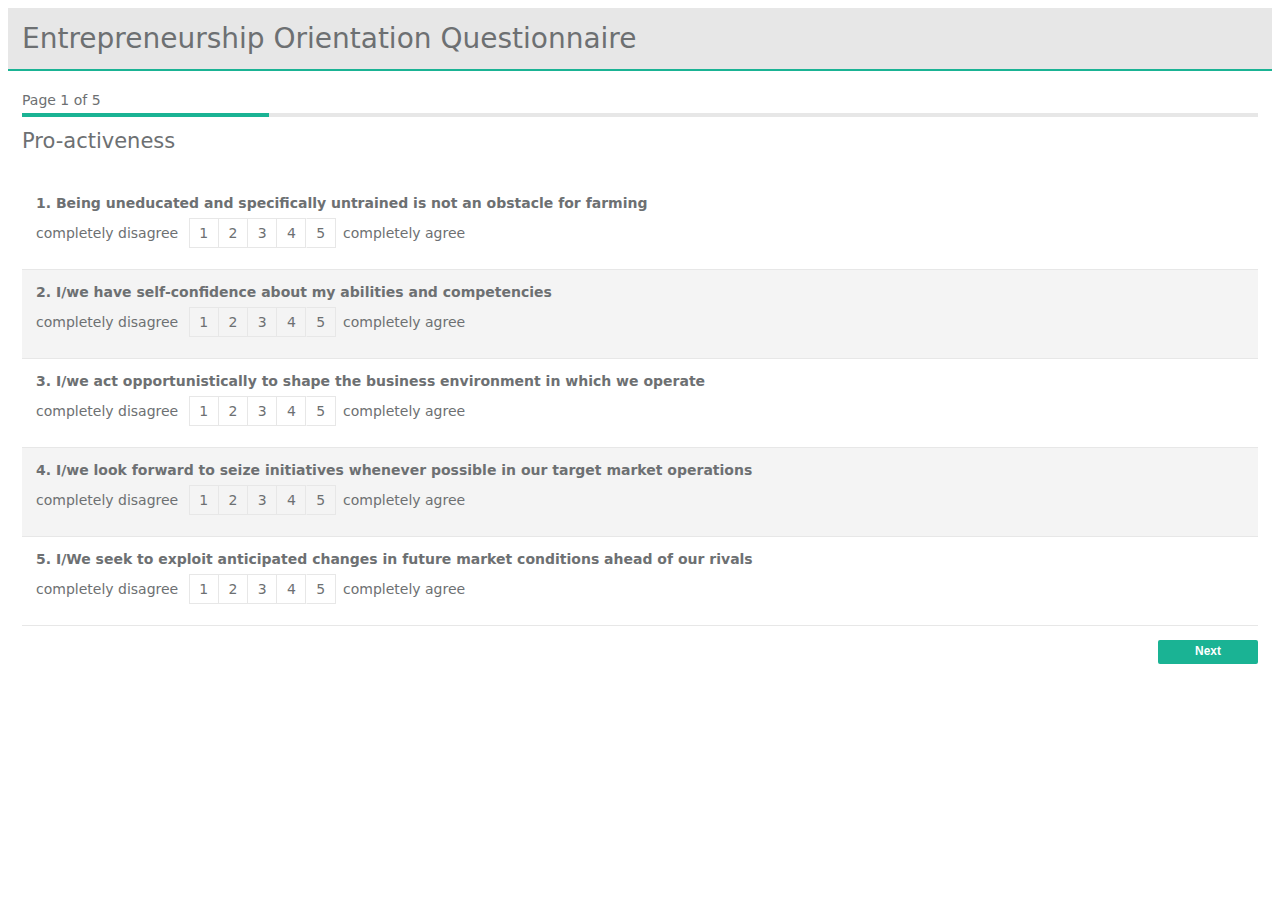
==== eo/index.html @ 7429e9ae "moved projects into folders" ====
<!DOCTYPE html>
<html lang="en">
  <head>
    <title>Welcome to JQuery</title>
    <script src="jquery.js"></script>
    <meta name="viewport" content="width=device-width, initial-scale=1" />

    <link rel="stylesheet" href="survey.css" />
    <link rel="stylesheet" href="custom.css" />
    <script src="survey.jquery.min.js"></script>
    <!-- <link rel="stylesheet" href="https://unpkg.com/bootstrap@3.3.7/dist/css/bootstrap.min.css"> -->
  </head>

  <body>
    <div id="surveyElement"></div>
    <div id="surveyResult"></div>
    <script src="./index.js"></script>
  </body>
</html>
---- eo/survey.css ----
/*!
 * surveyjs - Survey JavaScript library v1.0.10
 * Copyright (c) 2015-2018 Devsoft Baltic OÜ  - http://surveyjs.io/
 * License: MIT (http://www.opensource.org/licenses/mit-license.php)
 */
.sv_window {
  position: fixed;
  bottom: 3px;
  right: 10px;
  background-color: cadetblue;
  padding: 1px;
  font-family: "Helvetica Neue", Helvetica, Arial, sans-serif;
  font-size: 14px;
  font-style: normal;
  font-weight: 400;
  line-height: 1.42857143;
  text-align: left;
  text-align: start;
  text-decoration: none;
  text-shadow: none;
  text-transform: none;
  letter-spacing: normal;
  word-break: normal;
  word-spacing: normal;
  word-wrap: normal;
  white-space: normal;
  background-color: #fff;
  -webkit-background-clip: padding-box;
  background-clip: padding-box;
  border: 1px solid #ccc;
  border: 1px solid rgba(0, 0, 0, 0.2);
  border-radius: 6px;
  -webkit-box-shadow: 0 5px 10px rgba(0, 0, 0, 0.2);
  box-shadow: 0 5px 10px rgba(0, 0, 0, 0.2);
  line-break: auto; }

.sv_window_title {
  padding: 8px 14px;
  margin: 0;
  font-size: 14px;
  background-color: #f7f7f7;
  border-bottom: 1px solid #ebebeb;
  border-radius: 5px 5px 0 0; }

.sv_window_content {
  padding: 8px;
  margin: 0; }

.sv_window_title a,
.sv_window_title a:link,
.sv_window_title a:visited {
  text-decoration: none;
  font-size: 14px;
  font-style: normal;
  color: black; }

.sv_main.sv_frame .sv_container {
  max-width: 80%;
  margin: auto;
  padding: 0 1em; }
  .sv_main.sv_frame .sv_container .sv_header {
    padding-top: 5em;
    padding-bottom: 1em; }

.sv_main {
  background-color: #f4f4f4; }
  .sv_main hr {
    border-bottom: 1px solid #e7e7e7; }
  .sv_main input[type="button"],
  .sv_main button {
    color: white;
    background-color: #1ab394; }
    .sv_main input[type="button"]:hover,
    .sv_main button:hover {
      background-color: #179d82; }
  .sv_main .sv_q_other input,
  .sv_main .sv_q_text_root,
  .sv_main .sv_q_dropdown_control,
  .sv_main input[type="text"],
  .sv_main select,
  .sv_main textarea {
    border: 1px solid #e7e7e7;
    color: #6d7072;
    background-color: white; }
    .sv_main .sv_q_other input:focus,
    .sv_main .sv_q_text_root:focus,
    .sv_main .sv_q_dropdown_control:focus,
    .sv_main input[type="text"]:focus,
    .sv_main select:focus,
    .sv_main textarea:focus {
      border: 1px solid #1ab394; }
  .sv_main .sv_select_wrapper {
    background-color: white; }
    .sv_main .sv_select_wrapper:before {
      background-color: #1ab394; }
  .sv_main .sv_header {
    color: #6d7072; }
  .sv_main .sv_custom_header {
    background-color: #e7e7e7; }
  .sv_main .sv_container {
    color: #6d7072; }
  .sv_main .sv_body {
    background-color: white;
    border-top: 2px solid #1ab394; }
  .sv_main .sv_progress {
    background-color: #e7e7e7; }
  .sv_main .sv_progress_bar {
    background-color: #1ab394; }
  .sv_main .sv_p_root > .sv_row {
    border-bottom: 1px solid #e7e7e7; }
    .sv_main .sv_p_root > .sv_row:nth-child(odd) {
      background-color: white; }
    .sv_main .sv_p_root > .sv_row:nth-child(even) {
      background-color: #f4f4f4; }
  .sv_main .sv_q_erbox:not([style*="display: none"]):not([style*="display:none"]) {
    border: 1px solid #ed5565;
    background-color: #fcdfe2;
    color: #ed5565; }
    .sv_main .sv_q_erbox:not([style*="display: none"]):not([style*="display:none"]) + input,
    .sv_main .sv_q_erbox:not([style*="display: none"]):not([style*="display:none"]) + textarea,
    .sv_main .sv_q_erbox:not([style*="display: none"]):not([style*="display:none"]) + .sv_select_wrapper select {
      border: 1px solid #ed5565; }
      .sv_main .sv_q_erbox:not([style*="display: none"]):not([style*="display:none"]) + input:focus,
      .sv_main .sv_q_erbox:not([style*="display: none"]):not([style*="display:none"]) + textarea:focus,
      .sv_main .sv_q_erbox:not([style*="display: none"]):not([style*="display:none"]) + .sv_select_wrapper select:focus {
        outline: #ed5565 auto 5px; }
  .sv_main table.sv_q_matrix tr,
  .sv_main table.sv_q_matrix_dropdown tr,
  .sv_main table.sv_q_matrix_dynamic tr {
    border-bottom: 1px solid #e7e7e7; }
  .sv_main .sv_q_rating_item.active .sv_q_rating_item_text {
    background-color: #179d82;
    border-color: #179d82;
    color: white; }
  .sv_main .sv_q_rating_item .sv_q_rating_item_text {
    border: 1px solid #e7e7e7; }
    .sv_main .sv_q_rating_item .sv_q_rating_item_text:hover {
      border: 1px solid #179d82; }

.sv_main {
  position: relative;
  width: 100%;
  font-family: "Segoe UI", Frutiger, "Frutiger Linotype", "Dejavu Sans", "Helvetica Neue", Arial, sans-serif;
  font-size: 14px; }
  .sv_main hr {
    border: none; }
  .sv_main input[type="button"],
  .sv_main button {
    font-size: 0.85em;
    font-weight: bold;
    line-height: 2em;
    border: none;
    min-width: 100px;
    cursor: pointer;
    padding: 0 2em;
    border-radius: 2px; }
  .sv_main .sv_custom_header {
    position: absolute;
    width: 100%;
    height: 74%;
    max-height: 275px; }
  .sv_main .sv_container {
    position: relative; }
    .sv_main .sv_container .sv_header {
      padding: 1em; }
      .sv_main .sv_container .sv_header h3 {
        font-size: 2em;
        font-weight: 300;
        text-align: left;
        margin: 0; }
    .sv_main .sv_container .sv_body {
      padding: 1em 1em 5em 1em; }
      .sv_main .sv_container .sv_body.sv_completed_page {
        text-align: center;
        padding: 5em 1em; }
        .sv_main .sv_container .sv_body.sv_completed_page > h3 {
          margin: 0;
          font-size: 30px;
          font-weight: 300; }
      .sv_main .sv_container .sv_body .sv_progress {
        height: 0.3em; }
        .sv_main .sv_container .sv_body .sv_progress .sv_progress_bar {
          height: 100%;
          position: relative;
          margin-top: 2em; }
          .sv_main .sv_container .sv_body .sv_progress .sv_progress_bar > span {
            position: absolute;
            top: -1.5em;
            display: inline-block; }
      .sv_main .sv_container .sv_body .sv_p_root .sv_page_title {
        font-size: 1em;
        margin-top: 0.1em;
        font-weight: normal; }
      .sv_main .sv_container .sv_body .sv_p_root .sv_p_title {
        font-weight: bold;
        font-size: 1.15em;
        margin: 1.5em 0 0 0; }
      .sv_main .sv_container .sv_body .sv_p_root > .sv_row {
        padding: 0; }
      .sv_main .sv_container .sv_body .sv_p_root .sv_q_title {
        font-weight: bold;
        font-size: 1em;
        margin: 0.5em 0; }
      .sv_main .sv_container .sv_body .sv_p_root .sv_q_description {
        margin-top: -0.6em; }
      .sv_main .sv_container .sv_body .sv_p_root .sv_q {
        padding: 0.5em 1em 1.5em 1em;
        box-sizing: border-box;
        overflow: auto; }
        .sv_main .sv_container .sv_body .sv_p_root .sv_q .sv_panel_dynamic .sv_q_title {
          font-weight: normal; }
        .sv_main .sv_container .sv_body .sv_p_root .sv_q .sv_q_erbox:not([style*="display: none"]):not([style*="display:none"]) {
          margin: 1em 0;
          padding: 1em; }
        .sv_main .sv_container .sv_body .sv_p_root .sv_q .sv_q_other input,
        .sv_main .sv_container .sv_body .sv_p_root .sv_q .sv_q_text_root,
        .sv_main .sv_container .sv_body .sv_p_root .sv_q .sv_q_dropdown_control,
        .sv_main .sv_container .sv_body .sv_p_root .sv_q input[type="text"],
        .sv_main .sv_container .sv_body .sv_p_root .sv_q select,
        .sv_main .sv_container .sv_body .sv_p_root .sv_q textarea {
          position: relative;
          width: 100%;
          box-sizing: border-box;
          font-size: 1em;
          line-height: 2em;
          padding-left: 1em; }
          .sv_main .sv_container .sv_body .sv_p_root .sv_q .sv_q_other input:focus,
          .sv_main .sv_container .sv_body .sv_p_root .sv_q .sv_q_text_root:focus,
          .sv_main .sv_container .sv_body .sv_p_root .sv_q .sv_q_dropdown_control:focus,
          .sv_main .sv_container .sv_body .sv_p_root .sv_q input[type="text"]:focus,
          .sv_main .sv_container .sv_body .sv_p_root .sv_q select:focus,
          .sv_main .sv_container .sv_body .sv_p_root .sv_q textarea:focus {
            outline: none; }
        .sv_main .sv_container .sv_body .sv_p_root .sv_q div.sv_q_text_root,
        .sv_main .sv_container .sv_body .sv_p_root .sv_q div.sv_q_dropdown_control {
          min-height: 2.43em;
          min-width: 7em; }
        .sv_main .sv_container .sv_body .sv_p_root .sv_q .sv_select_wrapper {
          width: 100%;
          position: relative;
          display: inline-block; }
          .sv_main .sv_container .sv_body .sv_p_root .sv_q .sv_select_wrapper select {
            display: block;
            background: transparent;
            appearance: none;
            -webkit-appearance: none;
            -moz-appearance: none;
            padding-right: 2.5em; }
            .sv_main .sv_container .sv_body .sv_p_root .sv_q .sv_select_wrapper select::-ms-expand {
              display: none; }
          .sv_main .sv_container .sv_body .sv_p_root .sv_q .sv_select_wrapper:before {
            padding: 1em;
            position: absolute;
            right: 1px;
            right: 0;
            top: 1px;
            background-image: url([data-uri]);
            content: "";
            background-repeat: no-repeat;
            background-position: center; }
        .sv_main .sv_container .sv_body .sv_p_root .sv_q input[type="color"] {
          min-height: 2em;
          padding: 0; }
        .sv_main .sv_container .sv_body .sv_p_root .sv_q input[type="radio"],
        .sv_main .sv_container .sv_body .sv_p_root .sv_q input[type="checkbox"] {
          margin: 0;
          margin-right: 0.55em;
          width: 1.2em;
          height: 1.2em;
          vertical-align: middle;
          font-size: 1em;
          margin-top: -0.1em; }
          .sv_main .sv_container .sv_body .sv_p_root .sv_q input[type="radio"]:focus,
          .sv_main .sv_container .sv_body .sv_p_root .sv_q input[type="checkbox"]:focus {
            outline: none; }
        .sv_main .sv_container .sv_body .sv_p_root .sv_q .sv_q_radiogroup.sv_q_radiogroup_inline:not(:last-child),
        .sv_main .sv_container .sv_body .sv_p_root .sv_q .sv_q_checkbox.sv_q_checkbox_inline:not(:last-child) {
          margin-right: 1.5em; }
        .sv_main .sv_container .sv_body .sv_p_root .sv_q .sv_q_radiogroup > label,
        .sv_main .sv_container .sv_body .sv_p_root .sv_q .sv_q_checkbox > label {
          white-space: nowrap; }
        .sv_main .sv_container .sv_body .sv_p_root .sv_q .sv_q_checkbox_inline,
        .sv_main .sv_container .sv_body .sv_p_root .sv_q .sv_q_radiogroup_inline {
          line-height: 2em; }
        .sv_main .sv_container .sv_body .sv_p_root .sv_q .sv_q_footer {
          padding: 1em 0; }
      .sv_main .sv_container .sv_body .sv_p_root table {
        width: 100%;
        border-collapse: collapse; }
        .sv_main .sv_container .sv_body .sv_p_root table.sv_q_matrix .sv_matrix_dynamic_button, .sv_main .sv_container .sv_body .sv_p_root table.sv_q_matrix_dropdown .sv_matrix_dynamic_button, .sv_main .sv_container .sv_body .sv_p_root table.sv_q_matrix_dynamic .sv_matrix_dynamic_button {
          padding: 0.3em 2em; }
        .sv_main .sv_container .sv_body .sv_p_root table.sv_q_matrix .sv_q_checkbox_label,
        .sv_main .sv_container .sv_body .sv_p_root table.sv_q_matrix .sv_q_radiogroup_label, .sv_main .sv_container .sv_body .sv_p_root table.sv_q_matrix_dropdown .sv_q_checkbox_label,
        .sv_main .sv_container .sv_body .sv_p_root table.sv_q_matrix_dropdown .sv_q_radiogroup_label, .sv_main .sv_container .sv_body .sv_p_root table.sv_q_matrix_dynamic .sv_q_checkbox_label,
        .sv_main .sv_container .sv_body .sv_p_root table.sv_q_matrix_dynamic .sv_q_radiogroup_label {
          margin-right: 1.5em; }
        .sv_main .sv_container .sv_body .sv_p_root table.sv_q_matrix td {
          min-width: 10em; }
          .sv_main .sv_container .sv_body .sv_p_root table.sv_q_matrix td .sv_q_m_label {
            position: static; }
        .sv_main .sv_container .sv_body .sv_p_root table.sv_q_matrix_dropdown .sv_qcbc .sv_q_checkbox_control_label {
          margin-right: 1.5em; }
        .sv_main .sv_container .sv_body .sv_p_root table td,
        .sv_main .sv_container .sv_body .sv_p_root table th {
          text-align: left;
          padding: 0 1em; }
        .sv_main .sv_container .sv_body .sv_p_root table td {
          padding: 0.5em;
          padding-right: 2em; }
        .sv_main .sv_container .sv_body .sv_p_root table th {
          line-height: 1.3em;
          padding: 0.5em;
          vertical-align: bottom;
          font-weight: normal; }
      .sv_main .sv_container .sv_body .sv_p_root fieldset.sv_qcbc {
        line-height: 2em;
        padding-top: 0.1em; }
      .sv_main .sv_container .sv_body .sv_p_root .sv_q_other {
        margin-left: 1em; }
      .sv_main .sv_container .sv_body .sv_p_root .sv_q_rating {
        line-height: 2em; }
        .sv_main .sv_container .sv_body .sv_p_root .sv_q_rating .sv_q_rating_item {
          cursor: pointer;
          word-spacing: -0.3em;
          font-weight: normal;
          display: inline; }
          .sv_main .sv_container .sv_body .sv_p_root .sv_q_rating .sv_q_rating_item > * {
            word-spacing: initial; }
          .sv_main .sv_container .sv_body .sv_p_root .sv_q_rating .sv_q_rating_item .sv_q_rating_item_text {
            display: inline-block;
            width: 2em;
            margin-left: -1px;
            text-align: center; }
          .sv_main .sv_container .sv_body .sv_p_root .sv_q_rating .sv_q_rating_item:not(:first-child) .sv_q_rating_item_text:not(:hover) {
            border-left-color: transparent; }
        .sv_main .sv_container .sv_body .sv_p_root .sv_q_rating .sv_q_rating_min_text {
          margin-right: 0.5em; }
        .sv_main .sv_container .sv_body .sv_p_root .sv_q_rating .sv_q_rating_max_text {
          margin-left: 0.5em; }
      .sv_main .sv_container .sv_body .sv_nav {
        padding: 1em 0;
        min-height: 2em; }
        .sv_main .sv_container .sv_body .sv_nav .sv_start_btn,
        .sv_main .sv_container .sv_body .sv_nav .sv_next_btn,
        .sv_main .sv_container .sv_body .sv_nav .sv_complete_btn {
          float: right; }
        .sv_main .sv_container .sv_body .sv_nav .sv_prev_btn {
          float: left; }
---- eo/custom.css ----
.sv_page_title {
    font-size: 1.5em !important;
    padding-top: 10px;
}
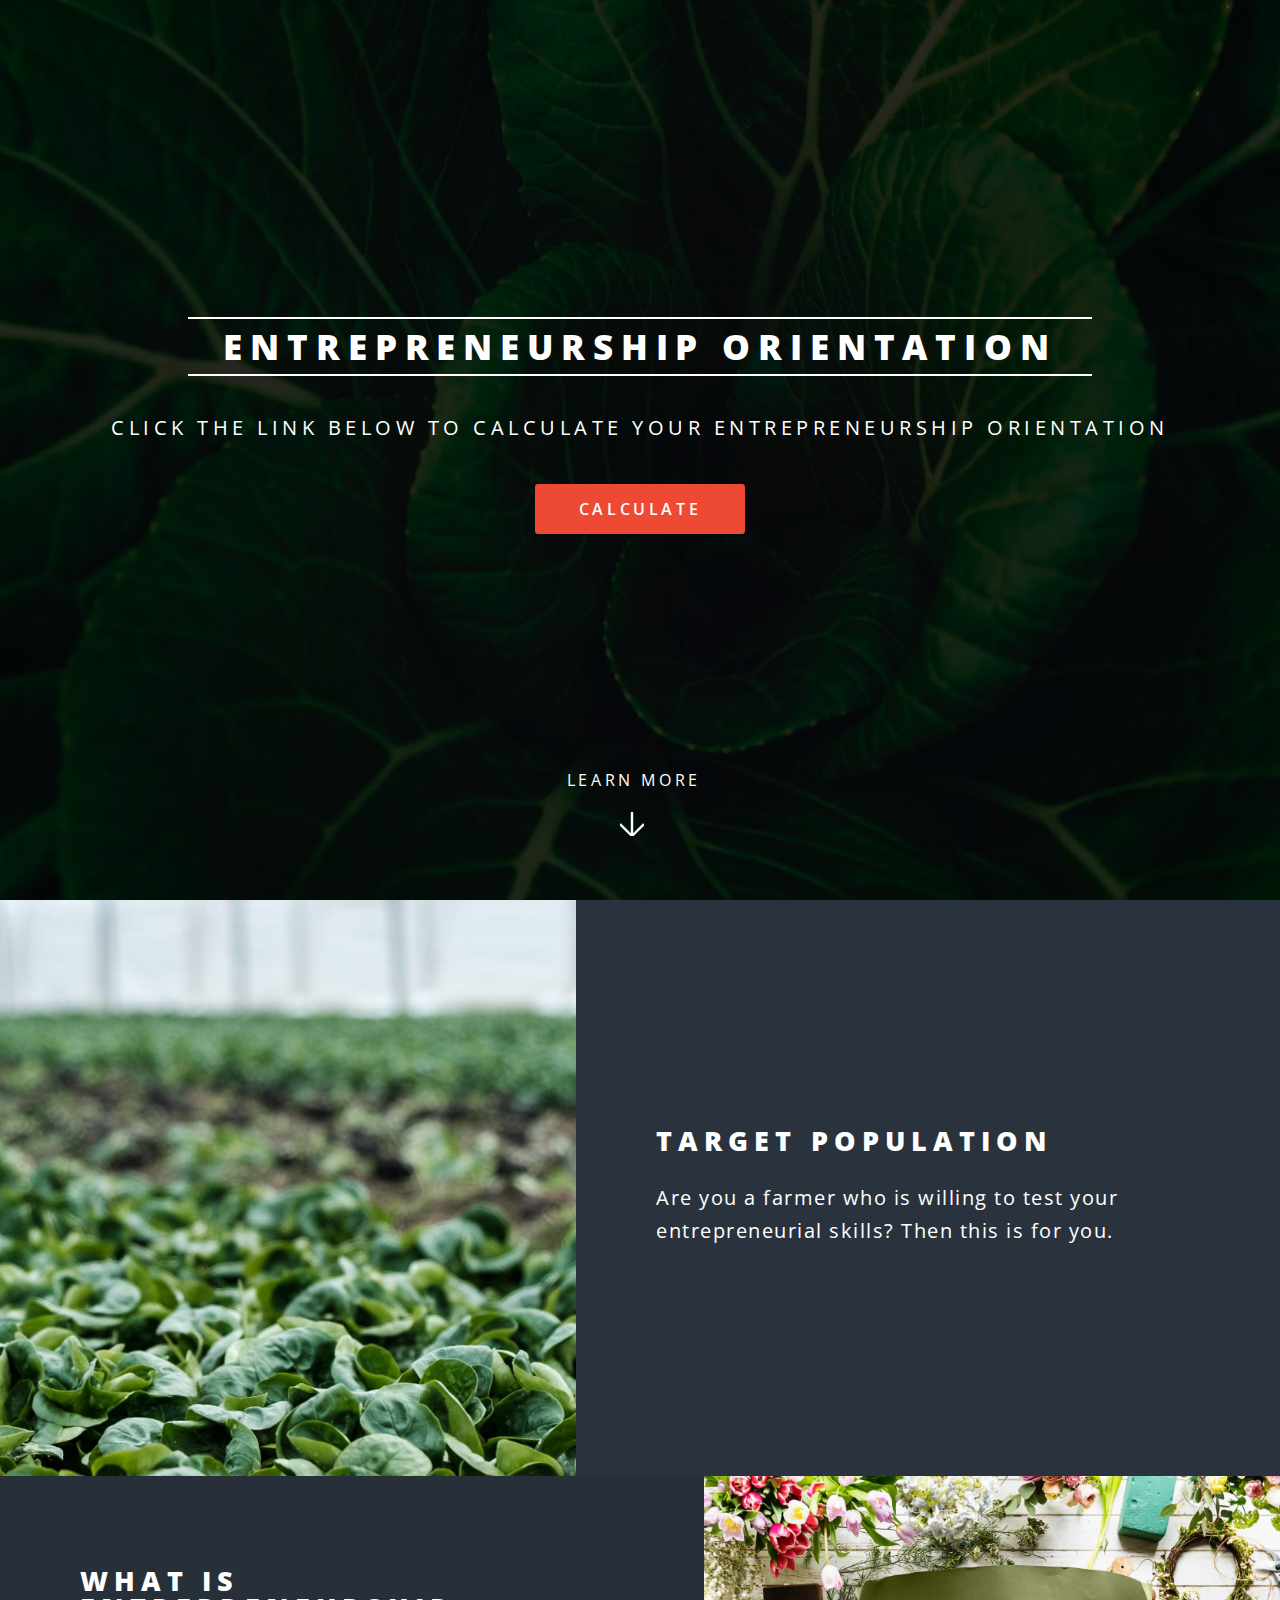
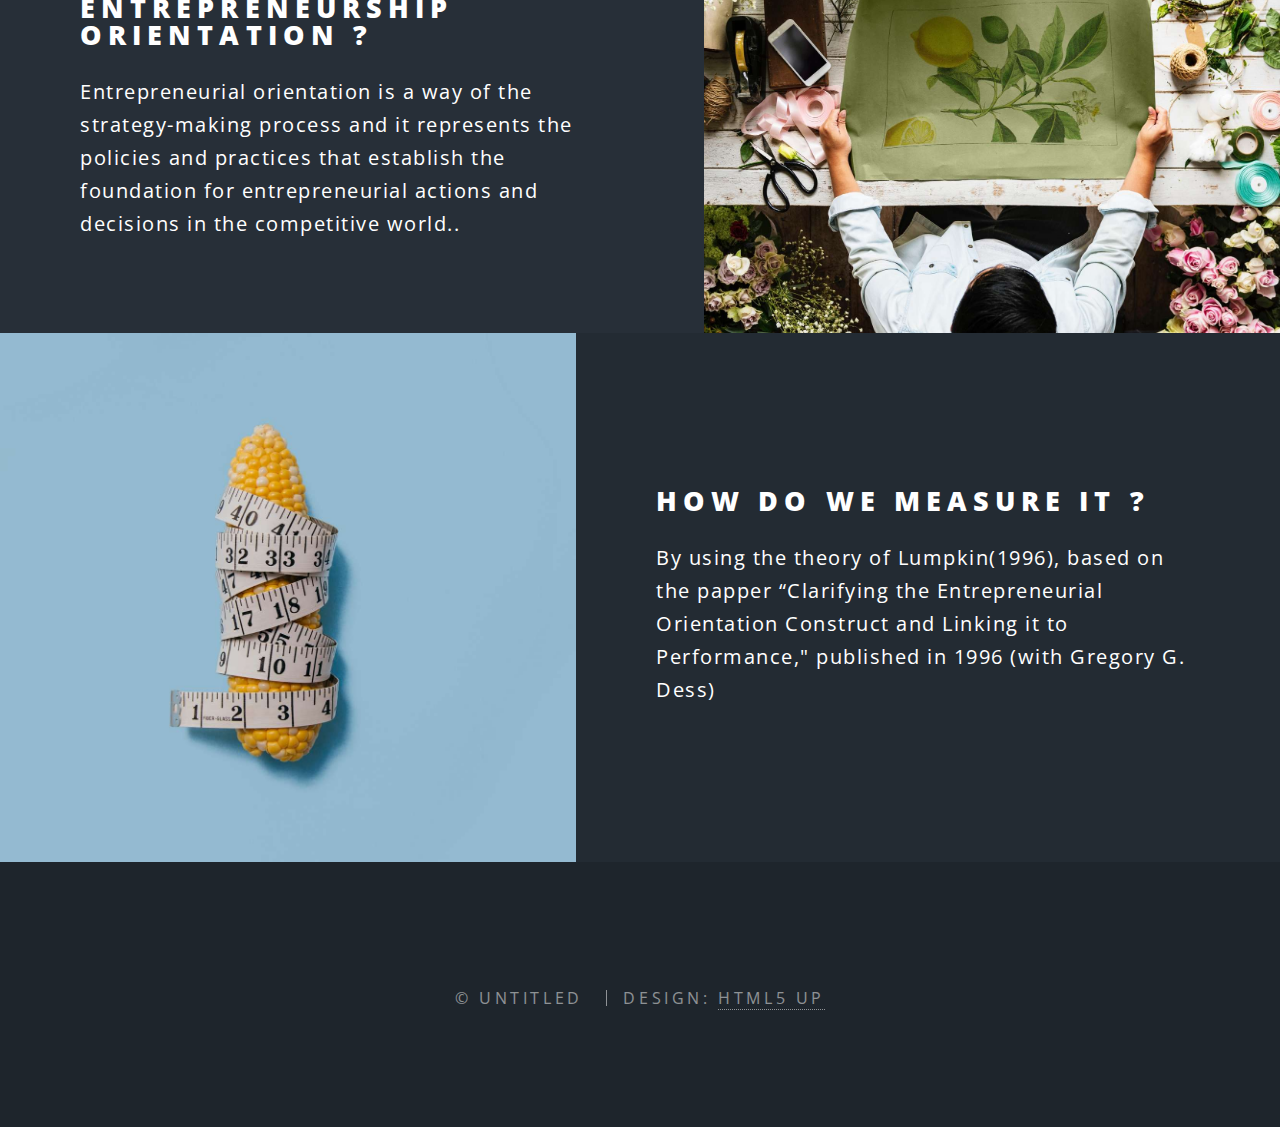
==== commit e3fbc810: "created home page" ====
--- a/eo/index.html
+++ b/eo/index.html
@@ -1,19 +1,133 @@
-<!DOCTYPE html>
-<html lang="en">
-  <head>
-    <title>Welcome to JQuery</title>
-    <script src="jquery.js"></script>
-    <meta name="viewport" content="width=device-width, initial-scale=1" />
-
-    <link rel="stylesheet" href="survey.css" />
-    <link rel="stylesheet" href="custom.css" />
-    <script src="survey.jquery.min.js"></script>
-    <!-- <link rel="stylesheet" href="https://unpkg.com/bootstrap@3.3.7/dist/css/bootstrap.min.css"> -->
-  </head>
-
-  <body>
-    <div id="surveyElement"></div>
-    <div id="surveyResult"></div>
-    <script src="./index.js"></script>
-  </body>
-</html>
+<!DOCTYPE html>
+<!--
+	Spectral by HTML5 UP
+	html5up.net | @ajlkn
+	Free for personal and commercial use under the CCA 3.0 license (html5up.net/license)
+-->
+<html>
+  <head>
+    <title>EO</title>
+    <meta charset="utf-8" />
+    <meta
+      name="viewport"
+      content="width=device-width, initial-scale=1, user-scalable=no"
+    />
+    <link rel="stylesheet" href="assets/css/main.css" />
+    <link rel="stylesheet" href="assets/css/survey.css" />
+    <link rel="stylesheet" href="assets/css/custom.css" />
+
+    <noscript><link rel="stylesheet" href="assets/css/noscript.css"/></noscript>
+  </head>
+  <body class="landing is-preload">
+    <!-- Page Wrapper -->
+    <div id="page-wrapper" class="page-content">
+      <!-- Banner -->
+      <section id="banner">
+        <div class="inner">
+          <h2>Entrepreneurship Orientation</h2>
+          <p>
+            Click the link below to calculate your Entrepreneurship Orientation
+          </p>
+          <ul class="actions special">
+            <li>
+              <a href="#" class="button primary" onclick="init()">Calculate</a>
+            </li>
+          </ul>
+        </div>
+        <a href="#one" class="more scrolly">Learn More</a>
+      </section>
+
+      <!-- Two -->
+      <section id="one" class="wrapper alt style2">
+        <section class="spotlight">
+          <div class="image"><img src="images/pic01.jpg" alt="" /></div>
+          <div class="content">
+            <h2>
+              Target Population
+            </h2>
+            <p>
+              Are you a farmer who is willing to test your entrepreneurial
+              skills? Then this is for you.
+            </p>
+          </div>
+        </section>
+        <section class="spotlight">
+          <div class="image"><img src="images/pic02.jpg" alt="" /></div>
+          <div class="content">
+            <h2>
+              What is Entrepreneurship Orientation ?
+            </h2>
+            <p>
+              Entrepreneurial orientation is a way of the strategy-making
+              process and it represents the policies and practices that
+              establish the foundation for entrepreneurial actions and decisions
+              in the competitive world..
+            </p>
+          </div>
+        </section>
+        <section class="spotlight">
+          <div class="image"><img src="images/pic03.jpg" alt="" /></div>
+          <div class="content">
+            <h2>
+              How do we measure it ?
+            </h2>
+            <p>
+              By using the theory of Lumpkin(1996), based on the papper
+              “Clarifying the Entrepreneurial Orientation Construct and Linking
+              it to Performance," published in 1996 (with Gregory G. Dess)
+            </p>
+          </div>
+        </section>
+      </section>
+
+     
+      <footer id="footer"> <!-- Footer 
+        <ul class="icons">
+          <li>
+            <a href="#" class="icon fa-twitter"
+              ><span class="label">Twitter</span></a
+            >
+          </li>
+          <li>
+            <a href="#" class="icon fa-facebook"
+              ><span class="label">Facebook</span></a
+            >
+          </li>
+          <li>
+            <a href="#" class="icon fa-instagram"
+              ><span class="label">Instagram</span></a
+            >
+          </li>
+          <li>
+            <a href="#" class="icon fa-dribbble"
+              ><span class="label">Dribbble</span></a
+            >
+          </li>
+          <li>
+            <a href="#" class="icon fa-envelope-o"
+              ><span class="label">Email</span></a
+            >
+          </li>
+        </ul>-->
+        <ul class="copyright">
+          <li>&copy; Untitled</li>
+          <li>Design: <a href="http://html5up.net">HTML5 UP</a></li>
+        </ul>
+      </footer>
+    </div>
+
+    <div id="surveyElement"></div>
+    <div id="surveyResult"></div>
+
+    <!-- Scripts -->
+    <script src="assets/js/jquery.min.js"></script>
+    <script src="assets/js/jquery.scrollex.min.js"></script>
+    <script src="assets/js/jquery.scrolly.min.js"></script>
+    <script src="assets/js/browser.min.js"></script>
+    <script src="assets/js/breakpoints.min.js"></script>
+    <script src="assets/js/util.js"></script>
+    <script src="assets/js/main.js"></script>
+    <script src="assets/js/survey.jquery.min.js"></script>
+    <script src="assets/js/index.js"></script>
+  </body>
+</html>
--- a/eo/assets/css/main.css
+++ b/eo/assets/css/main.css
@@ -0,0 +1,3978 @@
+@import url(font-awesome.min.css);
+@import url("https://fonts.googleapis.com/css?family=Open+Sans:400,400italic,600,600italic,800,800italic");
+
+/*
+	Spectral by HTML5 UP
+	html5up.net | @ajlkn
+	Free for personal and commercial use under the CCA 3.0 license (html5up.net/license)
+*/
+
+html, body, div, span, applet, object,
+iframe, h1, h2, h3, h4, h5, h6, p, blockquote,
+pre, a, abbr, acronym, address, big, cite,
+code, del, dfn, em, img, ins, kbd, q, s, samp,
+small, strike, strong, sub, sup, tt, var, b,
+u, i, center, dl, dt, dd, ol, ul, li, fieldset,
+form, label, legend, table, caption, tbody,
+tfoot, thead, tr, th, td, article, aside,
+canvas, details, embed, figure, figcaption,
+footer, header, hgroup, menu, nav, output, ruby,
+section, summary, time, mark, audio, video {
+	margin: 0;
+	padding: 0;
+	border: 0;
+	font-size: 100%;
+	font: inherit;
+	vertical-align: baseline;}
+
+article, aside, details, figcaption, figure,
+footer, header, hgroup, menu, nav, section {
+	display: block;}
+
+body {
+	line-height: 1;
+}
+
+ol, ul {
+	list-style: none;
+}
+
+blockquote, q {
+	quotes: none;
+}
+
+	blockquote:before, blockquote:after, q:before, q:after {
+		content: '';
+		content: none;
+	}
+
+table {
+	border-collapse: collapse;
+	border-spacing: 0;
+}
+
+body {
+	-webkit-text-size-adjust: none;
+}
+
+mark {
+	background-color: transparent;
+	color: inherit;
+}
+
+input::-moz-focus-inner {
+	border: 0;
+	padding: 0;
+}
+
+input, select, textarea {
+	-moz-appearance: none;
+	-webkit-appearance: none;
+	-ms-appearance: none;
+	appearance: none;
+}
+
+/* Basic */
+
+	@-ms-viewport {
+		width: device-width;
+	}
+
+	html {
+		box-sizing: border-box;
+	}
+
+	*, *:before, *:after {
+		box-sizing: inherit;
+	}
+
+	body {
+		background: #2e3842;
+	}
+
+		body.is-preload *, body.is-preload *:before, body.is-preload *:after {
+			-moz-animation: none !important;
+			-webkit-animation: none !important;
+			-ms-animation: none !important;
+			animation: none !important;
+			-moz-transition: none !important;
+			-webkit-transition: none !important;
+			-ms-transition: none !important;
+			transition: none !important;
+		}
+
+	body .page-content, .page-content input, .page-content select, .page-content textarea {
+		color: #fff;
+		font-family: "Open Sans", Helvetica, sans-serif;
+		font-size: 15pt;
+		font-weight: 400;
+		letter-spacing: 0.075em;
+		line-height: 1.65em;
+	}
+
+		@media screen and (max-width: 1680px) {
+
+			body, input, select, textarea {
+				font-size: 13pt;
+			}
+
+		}
+
+		@media screen and (max-width: 1280px) {
+
+			body, input, select, textarea {
+				font-size: 12pt;
+			}
+
+		}
+
+		@media screen and (max-width: 736px) {
+
+			body, input, select, textarea {
+				font-size: 11pt;
+				letter-spacing: 0.0375em;
+			}
+
+		}
+
+	a {
+		-moz-transition: color 0.2s ease, border-bottom-color 0.2s ease;
+		-webkit-transition: color 0.2s ease, border-bottom-color 0.2s ease;
+		-ms-transition: color 0.2s ease, border-bottom-color 0.2s ease;
+		transition: color 0.2s ease, border-bottom-color 0.2s ease;
+		border-bottom: dotted 1px;
+		color: inherit;
+		text-decoration: none;
+	}
+
+		a:hover {
+			border-bottom-color: transparent;
+		}
+
+	.page-content strong, .page-content b {
+		color: #fff;
+		font-weight: 600;
+	}
+
+	em, i {
+		font-style: italic;
+	}
+
+	p {
+		margin: 0 0 2em 0;
+	}
+
+	.page-content h1, .page-content h2, .page-content h3, .page-content h4, .page-content h5, .page-content h6 {
+		color: #fff;
+		font-weight: 800;
+		letter-spacing: 0.225em;
+		line-height: 1em;
+		margin: 0 0 1em 0;
+		text-transform: uppercase;
+	}
+
+		h1 a, h2 a, h3 a, h4 a, h5 a, h6 a {
+			color: inherit;
+			text-decoration: none;
+		}
+
+	h2 {
+		font-size: 1.35em;
+		line-height: 1.75em;
+	}
+
+		@media screen and (max-width: 736px) {
+
+			h2 {
+				font-size: 1.1em;
+				line-height: 1.65em;
+			}
+
+		}
+
+	h3 {
+		font-size: 1.15em;
+		line-height: 1.75em;
+	}
+
+		@media screen and (max-width: 736px) {
+
+			h3 {
+				font-size: 1em;
+				line-height: 1.65em;
+			}
+
+		}
+
+	h4 {
+		font-size: 1em;
+		line-height: 1.5em;
+	}
+
+	h5 {
+		font-size: 0.8em;
+		line-height: 1.5em;
+	}
+
+	h6 {
+		font-size: 0.7em;
+		line-height: 1.5em;
+	}
+
+	sub {
+		font-size: 0.8em;
+		position: relative;
+		top: 0.5em;
+	}
+
+	sup {
+		font-size: 0.8em;
+		position: relative;
+		top: -0.5em;
+	}
+
+	.page-content hr {
+		border: 0;
+		border-bottom: solid 2px #fff;
+		margin: 3em 0;
+	}
+
+		hr.major {
+			margin: 4.5em 0;
+		}
+
+	.page-content blockquote {
+		border-left: solid 4px #fff;
+		font-style: italic;
+		margin: 0 0 2em 0;
+		padding: 0.5em 0 0.5em 2em;
+	}
+
+	code {
+		background: rgba(144, 144, 144, 0.25);
+		border-radius: 3px;
+		font-family: "Courier New", monospace;
+		font-size: 0.9em;
+		letter-spacing: 0;
+		margin: 0 0.25em;
+		padding: 0.25em 0.65em;
+	}
+
+	pre {
+		-webkit-overflow-scrolling: touch;
+		font-family: "Courier New", monospace;
+		font-size: 0.9em;
+		margin: 0 0 2em 0;
+	}
+
+		pre code {
+			display: block;
+			line-height: 1.75em;
+			padding: 1em 1.5em;
+			overflow-x: auto;
+		}
+
+	.align-left {
+		text-align: left;
+	}
+
+	.align-center {
+		text-align: center;
+	}
+
+	.align-right {
+		text-align: right;
+	}
+
+/* Row */
+
+	.row {
+		display: flex;
+		flex-wrap: wrap;
+		box-sizing: border-box;
+		align-items: stretch;
+	}
+
+		.row > * {
+			box-sizing: border-box;
+		}
+
+		.row.gtr-uniform > * > :last-child {
+			margin-bottom: 0;
+		}
+
+		.row.aln-left {
+			justify-content: flex-start;
+		}
+
+		.row.aln-center {
+			justify-content: center;
+		}
+
+		.row.aln-right {
+			justify-content: flex-end;
+		}
+
+		.row.aln-top {
+			align-items: flex-start;
+		}
+
+		.row.aln-middle {
+			align-items: center;
+		}
+
+		.row.aln-bottom {
+			align-items: flex-end;
+		}
+
+		.row > .imp {
+			order: -1;
+		}
+
+		.row > .col-1 {
+			width: 8.3333333333%;
+		}
+
+		.row > .off-1 {
+			margin-left: 8.3333333333%;
+		}
+
+		.row > .col-2 {
+			width: 16.6666666667%;
+		}
+
+		.row > .off-2 {
+			margin-left: 16.6666666667%;
+		}
+
+		.row > .col-3 {
+			width: 25%;
+		}
+
+		.row > .off-3 {
+			margin-left: 25%;
+		}
+
+		.row > .col-4 {
+			width: 33.3333333333%;
+		}
+
+		.row > .off-4 {
+			margin-left: 33.3333333333%;
+		}
+
+		.row > .col-5 {
+			width: 41.6666666667%;
+		}
+
+		.row > .off-5 {
+			margin-left: 41.6666666667%;
+		}
+
+		.row > .col-6 {
+			width: 50%;
+		}
+
+		.row > .off-6 {
+			margin-left: 50%;
+		}
+
+		.row > .col-7 {
+			width: 58.3333333333%;
+		}
+
+		.row > .off-7 {
+			margin-left: 58.3333333333%;
+		}
+
+		.row > .col-8 {
+			width: 66.6666666667%;
+		}
+
+		.row > .off-8 {
+			margin-left: 66.6666666667%;
+		}
+
+		.row > .col-9 {
+			width: 75%;
+		}
+
+		.row > .off-9 {
+			margin-left: 75%;
+		}
+
+		.row > .col-10 {
+			width: 83.3333333333%;
+		}
+
+		.row > .off-10 {
+			margin-left: 83.3333333333%;
+		}
+
+		.row > .col-11 {
+			width: 91.6666666667%;
+		}
+
+		.row > .off-11 {
+			margin-left: 91.6666666667%;
+		}
+
+		.row > .col-12 {
+			width: 100%;
+		}
+
+		.row > .off-12 {
+			margin-left: 100%;
+		}
+
+		.row.gtr-0 {
+			margin-top: 0;
+			margin-left: 0em;
+		}
+
+			.row.gtr-0 > * {
+				padding: 0 0 0 0em;
+			}
+
+			.row.gtr-0.gtr-uniform {
+				margin-top: 0em;
+			}
+
+				.row.gtr-0.gtr-uniform > * {
+					padding-top: 0em;
+				}
+
+		.row.gtr-25 {
+			margin-top: 0;
+			margin-left: -0.375em;
+		}
+
+			.row.gtr-25 > * {
+				padding: 0 0 0 0.375em;
+			}
+
+			.row.gtr-25.gtr-uniform {
+				margin-top: -0.375em;
+			}
+
+				.row.gtr-25.gtr-uniform > * {
+					padding-top: 0.375em;
+				}
+
+		.row.gtr-50 {
+			margin-top: 0;
+			margin-left: -0.75em;
+		}
+
+			.row.gtr-50 > * {
+				padding: 0 0 0 0.75em;
+			}
+
+			.row.gtr-50.gtr-uniform {
+				margin-top: -0.75em;
+			}
+
+				.row.gtr-50.gtr-uniform > * {
+					padding-top: 0.75em;
+				}
+
+		.row {
+			margin-top: 0;
+			margin-left: -1.5em;
+		}
+
+			.row > * {
+				padding: 0 0 0 1.5em;
+			}
+
+			.row.gtr-uniform {
+				margin-top: -1.5em;
+			}
+
+				.row.gtr-uniform > * {
+					padding-top: 1.5em;
+				}
+
+		.row.gtr-150 {
+			margin-top: 0;
+			margin-left: -2.25em;
+		}
+
+			.row.gtr-150 > * {
+				padding: 0 0 0 2.25em;
+			}
+
+			.row.gtr-150.gtr-uniform {
+				margin-top: -2.25em;
+			}
+
+				.row.gtr-150.gtr-uniform > * {
+					padding-top: 2.25em;
+				}
+
+		.row.gtr-200 {
+			margin-top: 0;
+			margin-left: -3em;
+		}
+
+			.row.gtr-200 > * {
+				padding: 0 0 0 3em;
+			}
+
+			.row.gtr-200.gtr-uniform {
+				margin-top: -3em;
+			}
+
+				.row.gtr-200.gtr-uniform > * {
+					padding-top: 3em;
+				}
+
+		@media screen and (max-width: 1680px) {
+
+			.row {
+				display: flex;
+				flex-wrap: wrap;
+				box-sizing: border-box;
+				align-items: stretch;
+			}
+
+				.row > * {
+					box-sizing: border-box;
+				}
+
+				.row.gtr-uniform > * > :last-child {
+					margin-bottom: 0;
+				}
+
+				.row.aln-left {
+					justify-content: flex-start;
+				}
+
+				.row.aln-center {
+					justify-content: center;
+				}
+
+				.row.aln-right {
+					justify-content: flex-end;
+				}
+
+				.row.aln-top {
+					align-items: flex-start;
+				}
+
+				.row.aln-middle {
+					align-items: center;
+				}
+
+				.row.aln-bottom {
+					align-items: flex-end;
+				}
+
+				.row > .imp-xlarge {
+					order: -1;
+				}
+
+				.row > .col-1-xlarge {
+					width: 8.3333333333%;
+				}
+
+				.row > .off-1-xlarge {
+					margin-left: 8.3333333333%;
+				}
+
+				.row > .col-2-xlarge {
+					width: 16.6666666667%;
+				}
+
+				.row > .off-2-xlarge {
+					margin-left: 16.6666666667%;
+				}
+
+				.row > .col-3-xlarge {
+					width: 25%;
+				}
+
+				.row > .off-3-xlarge {
+					margin-left: 25%;
+				}
+
+				.row > .col-4-xlarge {
+					width: 33.3333333333%;
+				}
+
+				.row > .off-4-xlarge {
+					margin-left: 33.3333333333%;
+				}
+
+				.row > .col-5-xlarge {
+					width: 41.6666666667%;
+				}
+
+				.row > .off-5-xlarge {
+					margin-left: 41.6666666667%;
+				}
+
+				.row > .col-6-xlarge {
+					width: 50%;
+				}
+
+				.row > .off-6-xlarge {
+					margin-left: 50%;
+				}
+
+				.row > .col-7-xlarge {
+					width: 58.3333333333%;
+				}
+
+				.row > .off-7-xlarge {
+					margin-left: 58.3333333333%;
+				}
+
+				.row > .col-8-xlarge {
+					width: 66.6666666667%;
+				}
+
+				.row > .off-8-xlarge {
+					margin-left: 66.6666666667%;
+				}
+
+				.row > .col-9-xlarge {
+					width: 75%;
+				}
+
+				.row > .off-9-xlarge {
+					margin-left: 75%;
+				}
+
+				.row > .col-10-xlarge {
+					width: 83.3333333333%;
+				}
+
+				.row > .off-10-xlarge {
+					margin-left: 83.3333333333%;
+				}
+
+				.row > .col-11-xlarge {
+					width: 91.6666666667%;
+				}
+
+				.row > .off-11-xlarge {
+					margin-left: 91.6666666667%;
+				}
+
+				.row > .col-12-xlarge {
+					width: 100%;
+				}
+
+				.row > .off-12-xlarge {
+					margin-left: 100%;
+				}
+
+				.row.gtr-0 {
+					margin-top: 0;
+					margin-left: 0em;
+				}
+
+					.row.gtr-0 > * {
+						padding: 0 0 0 0em;
+					}
+
+					.row.gtr-0.gtr-uniform {
+						margin-top: 0em;
+					}
+
+						.row.gtr-0.gtr-uniform > * {
+							padding-top: 0em;
+						}
+
+				.row.gtr-25 {
+					margin-top: 0;
+					margin-left: -0.375em;
+				}
+
+					.row.gtr-25 > * {
+						padding: 0 0 0 0.375em;
+					}
+
+					.row.gtr-25.gtr-uniform {
+						margin-top: -0.375em;
+					}
+
+						.row.gtr-25.gtr-uniform > * {
+							padding-top: 0.375em;
+						}
+
+				.row.gtr-50 {
+					margin-top: 0;
+					margin-left: -0.75em;
+				}
+
+					.row.gtr-50 > * {
+						padding: 0 0 0 0.75em;
+					}
+
+					.row.gtr-50.gtr-uniform {
+						margin-top: -0.75em;
+					}
+
+						.row.gtr-50.gtr-uniform > * {
+							padding-top: 0.75em;
+						}
+
+				.row {
+					margin-top: 0;
+					margin-left: -1.5em;
+				}
+
+					.row > * {
+						padding: 0 0 0 1.5em;
+					}
+
+					.row.gtr-uniform {
+						margin-top: -1.5em;
+					}
+
+						.row.gtr-uniform > * {
+							padding-top: 1.5em;
+						}
+
+				.row.gtr-150 {
+					margin-top: 0;
+					margin-left: -2.25em;
+				}
+
+					.row.gtr-150 > * {
+						padding: 0 0 0 2.25em;
+					}
+
+					.row.gtr-150.gtr-uniform {
+						margin-top: -2.25em;
+					}
+
+						.row.gtr-150.gtr-uniform > * {
+							padding-top: 2.25em;
+						}
+
+				.row.gtr-200 {
+					margin-top: 0;
+					margin-left: -3em;
+				}
+
+					.row.gtr-200 > * {
+						padding: 0 0 0 3em;
+					}
+
+					.row.gtr-200.gtr-uniform {
+						margin-top: -3em;
+					}
+
+						.row.gtr-200.gtr-uniform > * {
+							padding-top: 3em;
+						}
+
+		}
+
+		@media screen and (max-width: 1280px) {
+
+			.row {
+				display: flex;
+				flex-wrap: wrap;
+				box-sizing: border-box;
+				align-items: stretch;
+			}
+
+				.row > * {
+					box-sizing: border-box;
+				}
+
+				.row.gtr-uniform > * > :last-child {
+					margin-bottom: 0;
+				}
+
+				.row.aln-left {
+					justify-content: flex-start;
+				}
+
+				.row.aln-center {
+					justify-content: center;
+				}
+
+				.row.aln-right {
+					justify-content: flex-end;
+				}
+
+				.row.aln-top {
+					align-items: flex-start;
+				}
+
+				.row.aln-middle {
+					align-items: center;
+				}
+
+				.row.aln-bottom {
+					align-items: flex-end;
+				}
+
+				.row > .imp-large {
+					order: -1;
+				}
+
+				.row > .col-1-large {
+					width: 8.3333333333%;
+				}
+
+				.row > .off-1-large {
+					margin-left: 8.3333333333%;
+				}
+
+				.row > .col-2-large {
+					width: 16.6666666667%;
+				}
+
+				.row > .off-2-large {
+					margin-left: 16.6666666667%;
+				}
+
+				.row > .col-3-large {
+					width: 25%;
+				}
+
+				.row > .off-3-large {
+					margin-left: 25%;
+				}
+
+				.row > .col-4-large {
+					width: 33.3333333333%;
+				}
+
+				.row > .off-4-large {
+					margin-left: 33.3333333333%;
+				}
+
+				.row > .col-5-large {
+					width: 41.6666666667%;
+				}
+
+				.row > .off-5-large {
+					margin-left: 41.6666666667%;
+				}
+
+				.row > .col-6-large {
+					width: 50%;
+				}
+
+				.row > .off-6-large {
+					margin-left: 50%;
+				}
+
+				.row > .col-7-large {
+					width: 58.3333333333%;
+				}
+
+				.row > .off-7-large {
+					margin-left: 58.3333333333%;
+				}
+
+				.row > .col-8-large {
+					width: 66.6666666667%;
+				}
+
+				.row > .off-8-large {
+					margin-left: 66.6666666667%;
+				}
+
+				.row > .col-9-large {
+					width: 75%;
+				}
+
+				.row > .off-9-large {
+					margin-left: 75%;
+				}
+
+				.row > .col-10-large {
+					width: 83.3333333333%;
+				}
+
+				.row > .off-10-large {
+					margin-left: 83.3333333333%;
+				}
+
+				.row > .col-11-large {
+					width: 91.6666666667%;
+				}
+
+				.row > .off-11-large {
+					margin-left: 91.6666666667%;
+				}
+
+				.row > .col-12-large {
+					width: 100%;
+				}
+
+				.row > .off-12-large {
+					margin-left: 100%;
+				}
+
+				.row.gtr-0 {
+					margin-top: 0;
+					margin-left: 0em;
+				}
+
+					.row.gtr-0 > * {
+						padding: 0 0 0 0em;
+					}
+
+					.row.gtr-0.gtr-uniform {
+						margin-top: 0em;
+					}
+
+						.row.gtr-0.gtr-uniform > * {
+							padding-top: 0em;
+						}
+
+				.row.gtr-25 {
+					margin-top: 0;
+					margin-left: -0.375em;
+				}
+
+					.row.gtr-25 > * {
+						padding: 0 0 0 0.375em;
+					}
+
+					.row.gtr-25.gtr-uniform {
+						margin-top: -0.375em;
+					}
+
+						.row.gtr-25.gtr-uniform > * {
+							padding-top: 0.375em;
+						}
+
+				.row.gtr-50 {
+					margin-top: 0;
+					margin-left: -0.75em;
+				}
+
+					.row.gtr-50 > * {
+						padding: 0 0 0 0.75em;
+					}
+
+					.row.gtr-50.gtr-uniform {
+						margin-top: -0.75em;
+					}
+
+						.row.gtr-50.gtr-uniform > * {
+							padding-top: 0.75em;
+						}
+
+				.row {
+					margin-top: 0;
+					margin-left: -1.5em;
+				}
+
+					.row > * {
+						padding: 0 0 0 1.5em;
+					}
+
+					.row.gtr-uniform {
+						margin-top: -1.5em;
+					}
+
+						.row.gtr-uniform > * {
+							padding-top: 1.5em;
+						}
+
+				.row.gtr-150 {
+					margin-top: 0;
+					margin-left: -2.25em;
+				}
+
+					.row.gtr-150 > * {
+						padding: 0 0 0 2.25em;
+					}
+
+					.row.gtr-150.gtr-uniform {
+						margin-top: -2.25em;
+					}
+
+						.row.gtr-150.gtr-uniform > * {
+							padding-top: 2.25em;
+						}
+
+				.row.gtr-200 {
+					margin-top: 0;
+					margin-left: -3em;
+				}
+
+					.row.gtr-200 > * {
+						padding: 0 0 0 3em;
+					}
+
+					.row.gtr-200.gtr-uniform {
+						margin-top: -3em;
+					}
+
+						.row.gtr-200.gtr-uniform > * {
+							padding-top: 3em;
+						}
+
+		}
+
+		@media screen and (max-width: 980px) {
+
+			.row {
+				display: flex;
+				flex-wrap: wrap;
+				box-sizing: border-box;
+				align-items: stretch;
+			}
+
+				.row > * {
+					box-sizing: border-box;
+				}
+
+				.row.gtr-uniform > * > :last-child {
+					margin-bottom: 0;
+				}
+
+				.row.aln-left {
+					justify-content: flex-start;
+				}
+
+				.row.aln-center {
+					justify-content: center;
+				}
+
+				.row.aln-right {
+					justify-content: flex-end;
+				}
+
+				.row.aln-top {
+					align-items: flex-start;
+				}
+
+				.row.aln-middle {
+					align-items: center;
+				}
+
+				.row.aln-bottom {
+					align-items: flex-end;
+				}
+
+				.row > .imp-medium {
+					order: -1;
+				}
+
+				.row > .col-1-medium {
+					width: 8.3333333333%;
+				}
+
+				.row > .off-1-medium {
+					margin-left: 8.3333333333%;
+				}
+
+				.row > .col-2-medium {
+					width: 16.6666666667%;
+				}
+
+				.row > .off-2-medium {
+					margin-left: 16.6666666667%;
+				}
+
+				.row > .col-3-medium {
+					width: 25%;
+				}
+
+				.row > .off-3-medium {
+					margin-left: 25%;
+				}
+
+				.row > .col-4-medium {
+					width: 33.3333333333%;
+				}
+
+				.row > .off-4-medium {
+					margin-left: 33.3333333333%;
+				}
+
+				.row > .col-5-medium {
+					width: 41.6666666667%;
+				}
+
+				.row > .off-5-medium {
+					margin-left: 41.6666666667%;
+				}
+
+				.row > .col-6-medium {
+					width: 50%;
+				}
+
+				.row > .off-6-medium {
+					margin-left: 50%;
+				}
+
+				.row > .col-7-medium {
+					width: 58.3333333333%;
+				}
+
+				.row > .off-7-medium {
+					margin-left: 58.3333333333%;
+				}
+
+				.row > .col-8-medium {
+					width: 66.6666666667%;
+				}
+
+				.row > .off-8-medium {
+					margin-left: 66.6666666667%;
+				}
+
+				.row > .col-9-medium {
+					width: 75%;
+				}
+
+				.row > .off-9-medium {
+					margin-left: 75%;
+				}
+
+				.row > .col-10-medium {
+					width: 83.3333333333%;
+				}
+
+				.row > .off-10-medium {
+					margin-left: 83.3333333333%;
+				}
+
+				.row > .col-11-medium {
+					width: 91.6666666667%;
+				}
+
+				.row > .off-11-medium {
+					margin-left: 91.6666666667%;
+				}
+
+				.row > .col-12-medium {
+					width: 100%;
+				}
+
+				.row > .off-12-medium {
+					margin-left: 100%;
+				}
+
+				.row.gtr-0 {
+					margin-top: 0;
+					margin-left: 0em;
+				}
+
+					.row.gtr-0 > * {
+						padding: 0 0 0 0em;
+					}
+
+					.row.gtr-0.gtr-uniform {
+						margin-top: 0em;
+					}
+
+						.row.gtr-0.gtr-uniform > * {
+							padding-top: 0em;
+						}
+
+				.row.gtr-25 {
+					margin-top: 0;
+					margin-left: -0.375em;
+				}
+
+					.row.gtr-25 > * {
+						padding: 0 0 0 0.375em;
+					}
+
+					.row.gtr-25.gtr-uniform {
+						margin-top: -0.375em;
+					}
+
+						.row.gtr-25.gtr-uniform > * {
+							padding-top: 0.375em;
+						}
+
+				.row.gtr-50 {
+					margin-top: 0;
+					margin-left: -0.75em;
+				}
+
+					.row.gtr-50 > * {
+						padding: 0 0 0 0.75em;
+					}
+
+					.row.gtr-50.gtr-uniform {
+						margin-top: -0.75em;
+					}
+
+						.row.gtr-50.gtr-uniform > * {
+							padding-top: 0.75em;
+						}
+
+				.row {
+					margin-top: 0;
+					margin-left: -1.5em;
+				}
+
+					.row > * {
+						padding: 0 0 0 1.5em;
+					}
+
+					.row.gtr-uniform {
+						margin-top: -1.5em;
+					}
+
+						.row.gtr-uniform > * {
+							padding-top: 1.5em;
+						}
+
+				.row.gtr-150 {
+					margin-top: 0;
+					margin-left: -2.25em;
+				}
+
+					.row.gtr-150 > * {
+						padding: 0 0 0 2.25em;
+					}
+
+					.row.gtr-150.gtr-uniform {
+						margin-top: -2.25em;
+					}
+
+						.row.gtr-150.gtr-uniform > * {
+							padding-top: 2.25em;
+						}
+
+				.row.gtr-200 {
+					margin-top: 0;
+					margin-left: -3em;
+				}
+
+					.row.gtr-200 > * {
+						padding: 0 0 0 3em;
+					}
+
+					.row.gtr-200.gtr-uniform {
+						margin-top: -3em;
+					}
+
+						.row.gtr-200.gtr-uniform > * {
+							padding-top: 3em;
+						}
+
+		}
+
+		@media screen and (max-width: 736px) {
+
+			.row {
+				display: flex;
+				flex-wrap: wrap;
+				box-sizing: border-box;
+				align-items: stretch;
+			}
+
+				.row > * {
+					box-sizing: border-box;
+				}
+
+				.row.gtr-uniform > * > :last-child {
+					margin-bottom: 0;
+				}
+
+				.row.aln-left {
+					justify-content: flex-start;
+				}
+
+				.row.aln-center {
+					justify-content: center;
+				}
+
+				.row.aln-right {
+					justify-content: flex-end;
+				}
+
+				.row.aln-top {
+					align-items: flex-start;
+				}
+
+				.row.aln-middle {
+					align-items: center;
+				}
+
+				.row.aln-bottom {
+					align-items: flex-end;
+				}
+
+				.row > .imp-small {
+					order: -1;
+				}
+
+				.row > .col-1-small {
+					width: 8.3333333333%;
+				}
+
+				.row > .off-1-small {
+					margin-left: 8.3333333333%;
+				}
+
+				.row > .col-2-small {
+					width: 16.6666666667%;
+				}
+
+				.row > .off-2-small {
+					margin-left: 16.6666666667%;
+				}
+
+				.row > .col-3-small {
+					width: 25%;
+				}
+
+				.row > .off-3-small {
+					margin-left: 25%;
+				}
+
+				.row > .col-4-small {
+					width: 33.3333333333%;
+				}
+
+				.row > .off-4-small {
+					margin-left: 33.3333333333%;
+				}
+
+				.row > .col-5-small {
+					width: 41.6666666667%;
+				}
+
+				.row > .off-5-small {
+					margin-left: 41.6666666667%;
+				}
+
+				.row > .col-6-small {
+					width: 50%;
+				}
+
+				.row > .off-6-small {
+					margin-left: 50%;
+				}
+
+				.row > .col-7-small {
+					width: 58.3333333333%;
+				}
+
+				.row > .off-7-small {
+					margin-left: 58.3333333333%;
+				}
+
+				.row > .col-8-small {
+					width: 66.6666666667%;
+				}
+
+				.row > .off-8-small {
+					margin-left: 66.6666666667%;
+				}
+
+				.row > .col-9-small {
+					width: 75%;
+				}
+
+				.row > .off-9-small {
+					margin-left: 75%;
+				}
+
+				.row > .col-10-small {
+					width: 83.3333333333%;
+				}
+
+				.row > .off-10-small {
+					margin-left: 83.3333333333%;
+				}
+
+				.row > .col-11-small {
+					width: 91.6666666667%;
+				}
+
+				.row > .off-11-small {
+					margin-left: 91.6666666667%;
+				}
+
+				.row > .col-12-small {
+					width: 100%;
+				}
+
+				.row > .off-12-small {
+					margin-left: 100%;
+				}
+
+				.row.gtr-0 {
+					margin-top: 0;
+					margin-left: 0em;
+				}
+
+					.row.gtr-0 > * {
+						padding: 0 0 0 0em;
+					}
+
+					.row.gtr-0.gtr-uniform {
+						margin-top: 0em;
+					}
+
+						.row.gtr-0.gtr-uniform > * {
+							padding-top: 0em;
+						}
+
+				.row.gtr-25 {
+					margin-top: 0;
+					margin-left: -0.375em;
+				}
+
+					.row.gtr-25 > * {
+						padding: 0 0 0 0.375em;
+					}
+
+					.row.gtr-25.gtr-uniform {
+						margin-top: -0.375em;
+					}
+
+						.row.gtr-25.gtr-uniform > * {
+							padding-top: 0.375em;
+						}
+
+				.row.gtr-50 {
+					margin-top: 0;
+					margin-left: -0.75em;
+				}
+
+					.row.gtr-50 > * {
+						padding: 0 0 0 0.75em;
+					}
+
+					.row.gtr-50.gtr-uniform {
+						margin-top: -0.75em;
+					}
+
+						.row.gtr-50.gtr-uniform > * {
+							padding-top: 0.75em;
+						}
+
+				.row {
+					margin-top: 0;
+					margin-left: -1.5em;
+				}
+
+					.row > * {
+						padding: 0 0 0 1.5em;
+					}
+
+					.row.gtr-uniform {
+						margin-top: -1.5em;
+					}
+
+						.row.gtr-uniform > * {
+							padding-top: 1.5em;
+						}
+
+				.row.gtr-150 {
+					margin-top: 0;
+					margin-left: -2.25em;
+				}
+
+					.row.gtr-150 > * {
+						padding: 0 0 0 2.25em;
+					}
+
+					.row.gtr-150.gtr-uniform {
+						margin-top: -2.25em;
+					}
+
+						.row.gtr-150.gtr-uniform > * {
+							padding-top: 2.25em;
+						}
+
+				.row.gtr-200 {
+					margin-top: 0;
+					margin-left: -3em;
+				}
+
+					.row.gtr-200 > * {
+						padding: 0 0 0 3em;
+					}
+
+					.row.gtr-200.gtr-uniform {
+						margin-top: -3em;
+					}
+
+						.row.gtr-200.gtr-uniform > * {
+							padding-top: 3em;
+						}
+
+		}
+
+		@media screen and (max-width: 480px) {
+
+			.row {
+				display: flex;
+				flex-wrap: wrap;
+				box-sizing: border-box;
+				align-items: stretch;
+			}
+
+				.row > * {
+					box-sizing: border-box;
+				}
+
+				.row.gtr-uniform > * > :last-child {
+					margin-bottom: 0;
+				}
+
+				.row.aln-left {
+					justify-content: flex-start;
+				}
+
+				.row.aln-center {
+					justify-content: center;
+				}
+
+				.row.aln-right {
+					justify-content: flex-end;
+				}
+
+				.row.aln-top {
+					align-items: flex-start;
+				}
+
+				.row.aln-middle {
+					align-items: center;
+				}
+
+				.row.aln-bottom {
+					align-items: flex-end;
+				}
+
+				.row > .imp-xsmall {
+					order: -1;
+				}
+
+				.row > .col-1-xsmall {
+					width: 8.3333333333%;
+				}
+
+				.row > .off-1-xsmall {
+					margin-left: 8.3333333333%;
+				}
+
+				.row > .col-2-xsmall {
+					width: 16.6666666667%;
+				}
+
+				.row > .off-2-xsmall {
+					margin-left: 16.6666666667%;
+				}
+
+				.row > .col-3-xsmall {
+					width: 25%;
+				}
+
+				.row > .off-3-xsmall {
+					margin-left: 25%;
+				}
+
+				.row > .col-4-xsmall {
+					width: 33.3333333333%;
+				}
+
+				.row > .off-4-xsmall {
+					margin-left: 33.3333333333%;
+				}
+
+				.row > .col-5-xsmall {
+					width: 41.6666666667%;
+				}
+
+				.row > .off-5-xsmall {
+					margin-left: 41.6666666667%;
+				}
+
+				.row > .col-6-xsmall {
+					width: 50%;
+				}
+
+				.row > .off-6-xsmall {
+					margin-left: 50%;
+				}
+
+				.row > .col-7-xsmall {
+					width: 58.3333333333%;
+				}
+
+				.row > .off-7-xsmall {
+					margin-left: 58.3333333333%;
+				}
+
+				.row > .col-8-xsmall {
+					width: 66.6666666667%;
+				}
+
+				.row > .off-8-xsmall {
+					margin-left: 66.6666666667%;
+				}
+
+				.row > .col-9-xsmall {
+					width: 75%;
+				}
+
+				.row > .off-9-xsmall {
+					margin-left: 75%;
+				}
+
+				.row > .col-10-xsmall {
+					width: 83.3333333333%;
+				}
+
+				.row > .off-10-xsmall {
+					margin-left: 83.3333333333%;
+				}
+
+				.row > .col-11-xsmall {
+					width: 91.6666666667%;
+				}
+
+				.row > .off-11-xsmall {
+					margin-left: 91.6666666667%;
+				}
+
+				.row > .col-12-xsmall {
+					width: 100%;
+				}
+
+				.row > .off-12-xsmall {
+					margin-left: 100%;
+				}
+
+				.row.gtr-0 {
+					margin-top: 0;
+					margin-left: 0em;
+				}
+
+					.row.gtr-0 > * {
+						padding: 0 0 0 0em;
+					}
+
+					.row.gtr-0.gtr-uniform {
+						margin-top: 0em;
+					}
+
+						.row.gtr-0.gtr-uniform > * {
+							padding-top: 0em;
+						}
+
+				.row.gtr-25 {
+					margin-top: 0;
+					margin-left: -0.375em;
+				}
+
+					.row.gtr-25 > * {
+						padding: 0 0 0 0.375em;
+					}
+
+					.row.gtr-25.gtr-uniform {
+						margin-top: -0.375em;
+					}
+
+						.row.gtr-25.gtr-uniform > * {
+							padding-top: 0.375em;
+						}
+
+				.row.gtr-50 {
+					margin-top: 0;
+					margin-left: -0.75em;
+				}
+
+					.row.gtr-50 > * {
+						padding: 0 0 0 0.75em;
+					}
+
+					.row.gtr-50.gtr-uniform {
+						margin-top: -0.75em;
+					}
+
+						.row.gtr-50.gtr-uniform > * {
+							padding-top: 0.75em;
+						}
+
+				.row {
+					margin-top: 0;
+					margin-left: -1.5em;
+				}
+
+					.row > * {
+						padding: 0 0 0 1.5em;
+					}
+
+					.row.gtr-uniform {
+						margin-top: -1.5em;
+					}
+
+						.row.gtr-uniform > * {
+							padding-top: 1.5em;
+						}
+
+				.row.gtr-150 {
+					margin-top: 0;
+					margin-left: -2.25em;
+				}
+
+					.row.gtr-150 > * {
+						padding: 0 0 0 2.25em;
+					}
+
+					.row.gtr-150.gtr-uniform {
+						margin-top: -2.25em;
+					}
+
+						.row.gtr-150.gtr-uniform > * {
+							padding-top: 2.25em;
+						}
+
+				.row.gtr-200 {
+					margin-top: 0;
+					margin-left: -3em;
+				}
+
+					.row.gtr-200 > * {
+						padding: 0 0 0 3em;
+					}
+
+					.row.gtr-200.gtr-uniform {
+						margin-top: -3em;
+					}
+
+						.row.gtr-200.gtr-uniform > * {
+							padding-top: 3em;
+						}
+
+		}
+
+/* Section/Article */
+
+	section.special, article.special {
+		text-align: center;
+	}
+
+	header p {
+		color: rgba(255, 255, 255, 0.5);
+		position: relative;
+		top: -0.25em;
+	}
+
+	header h3 + p {
+		font-size: 1.1em;
+	}
+
+	header h4 + p,
+	header h5 + p,
+	header h6 + p {
+		font-size: 0.9em;
+	}
+
+	header.major {
+		margin: 0 0 3.5em 0;
+	}
+
+		header.major h2, header.major h3, header.major h4, header.major h5, header.major h6 {
+			border-bottom: solid 2px #fff;
+			display: inline-block;
+			padding-bottom: 1em;
+			position: relative;
+		}
+
+			header.major h2:after, header.major h3:after, header.major h4:after, header.major h5:after, header.major h6:after {
+				content: '';
+				display: block;
+				height: 1px;
+			}
+
+		header.major p {
+			color: #fff;
+			top: 0;
+		}
+
+		@media screen and (max-width: 736px) {
+
+			header.major {
+				margin: 0 0 2em 0;
+			}
+
+		}
+
+	@media screen and (max-width: 980px) {
+
+		header br {
+			display: none;
+		}
+
+	}
+
+/* Form */
+
+	form {
+		margin: 0 0 2em 0;
+	}
+
+	.page-content label {
+		color: #fff;
+		display: block;
+		font-size: 0.9em;
+		font-weight: 600;
+		margin: 0 0 1em 0;
+	}
+
+	input[type="text"],
+	input[type="password"],
+	input[type="email"],
+	select,
+	textarea {
+		-moz-appearance: none;
+		-webkit-appearance: none;
+		-ms-appearance: none;
+		appearance: none;
+		background-color: rgba(144, 144, 144, 0.25);
+		border-radius: 3px;
+		border: none;
+		color: inherit;
+		display: block;
+		outline: 0;
+		padding: 0 1em;
+		text-decoration: none;
+		width: 100%;
+	}
+
+		input[type="text"]:invalid,
+		input[type="password"]:invalid,
+		input[type="email"]:invalid,
+		select:invalid,
+		textarea:invalid {
+			box-shadow: none;
+		}
+
+		input[type="text"]:focus,
+		input[type="password"]:focus,
+		input[type="email"]:focus,
+		select:focus,
+		textarea:focus {
+			box-shadow: 0 0 0 2px #21b2a6;
+		}
+
+	select {
+		background-size: 1.25em;
+		background-repeat: no-repeat;
+		background-position: calc(100% - 1em) center;
+		height: 2.75em;
+		padding-right: 2.75em;
+		text-overflow: ellipsis;
+	}
+
+		select:focus::-ms-value {
+			background-color: transparent;
+		}
+
+		select::-ms-expand {
+			display: none;
+		}
+
+	input[type="text"],
+	input[type="password"],
+	input[type="email"],
+	select {
+		height: 2.75em;
+	}
+
+	textarea {
+		padding: 0.75em 1em;
+	}
+
+	input[type="checkbox"],
+	input[type="radio"] {
+		-moz-appearance: none;
+		-webkit-appearance: none;
+		-ms-appearance: none;
+		appearance: none;
+		display: block;
+		float: left;
+		margin-right: -2em;
+		opacity: 0;
+		width: 1em;
+		z-index: -1;
+	}
+
+		input[type="checkbox"] + label,
+		input[type="radio"] + label {
+			text-decoration: none;
+			color: #fff;
+			cursor: pointer;
+			display: inline-block;
+			font-size: 1em;
+			font-weight: 400;
+			padding-left: 2.4em;
+			padding-right: 0.75em;
+			position: relative;
+		}
+
+			input[type="checkbox"] + label:before,
+			input[type="radio"] + label:before {
+				-moz-osx-font-smoothing: grayscale;
+				-webkit-font-smoothing: antialiased;
+				font-family: FontAwesome;
+				font-style: normal;
+				font-weight: normal;
+				text-transform: none !important;
+			}
+
+			input[type="checkbox"] + label:before,
+			input[type="radio"] + label:before {
+				background: rgba(144, 144, 144, 0.25);
+				border-radius: 3px;
+				content: '';
+				display: inline-block;
+				height: 1.65em;
+				left: 0;
+				line-height: 1.58125em;
+				position: absolute;
+				text-align: center;
+				top: 0;
+				width: 1.65em;
+			}
+
+		input[type="checkbox"]:checked + label:before,
+		input[type="radio"]:checked + label:before {
+			background: #2e3842;
+			color: #fff;
+			content: '\f00c';
+		}
+
+		input[type="checkbox"]:focus + label:before,
+		input[type="radio"]:focus + label:before {
+			box-shadow: 0 0 0 2px #21b2a6;
+		}
+
+	input[type="checkbox"] + label:before {
+		border-radius: 3px;
+	}
+
+	input[type="radio"] + label:before {
+		border-radius: 100%;
+	}
+
+	::-webkit-input-placeholder {
+		color: rgba(255, 255, 255, 0.5) !important;
+		opacity: 1.0;
+	}
+
+	:-moz-placeholder {
+		color: rgba(255, 255, 255, 0.5) !important;
+		opacity: 1.0;
+	}
+
+	::-moz-placeholder {
+		color: rgba(255, 255, 255, 0.5) !important;
+		opacity: 1.0;
+	}
+
+	:-ms-input-placeholder {
+		color: rgba(255, 255, 255, 0.5) !important;
+		opacity: 1.0;
+	}
+
+/* Box */
+
+	.box {
+		border-radius: 3px;
+		border: solid 2px #fff;
+		margin-bottom: 2em;
+		padding: 1.5em;
+	}
+
+		.box > :last-child,
+		.box > :last-child > :last-child,
+		.box > :last-child > :last-child > :last-child {
+			margin-bottom: 0;
+		}
+
+		.box.alt {
+			border: 0;
+			border-radius: 0;
+			padding: 0;
+		}
+
+/* Icon */
+
+	.icon {
+		text-decoration: none;
+		border-bottom: none;
+		position: relative;
+	}
+
+		.icon:before {
+			-moz-osx-font-smoothing: grayscale;
+			-webkit-font-smoothing: antialiased;
+			font-family: FontAwesome;
+			font-style: normal;
+			font-weight: normal;
+			text-transform: none !important;
+		}
+
+		.icon > .label {
+			display: none;
+		}
+
+		.icon.major {
+			-moz-transform: rotate(-45deg);
+			-webkit-transform: rotate(-45deg);
+			-ms-transform: rotate(-45deg);
+			transform: rotate(-45deg);
+			border-radius: 3px;
+			border: solid 2px #fff;
+			display: inline-block;
+			font-size: 1.35em;
+			height: calc(3em + 2px);
+			line-height: 3em;
+			text-align: center;
+			width: calc(3em + 2px);
+		}
+
+			.icon.major:before {
+				-moz-transform: rotate(45deg);
+				-webkit-transform: rotate(45deg);
+				-ms-transform: rotate(45deg);
+				transform: rotate(45deg);
+				display: inline-block;
+				font-size: 1.5em;
+			}
+
+			@media screen and (max-width: 736px) {
+
+				.icon.major {
+					font-size: 1em;
+				}
+
+			}
+
+		.icon.style1 {
+			color: #00ffcc;
+		}
+
+		.icon.style2 {
+			color: #00f0ff;
+		}
+
+		.icon.style3 {
+			color: #76ddff;
+		}
+
+/* Image */
+
+	.image {
+		border-radius: 3px;
+		border: 0;
+		display: inline-block;
+		position: relative;
+	}
+
+		.image img {
+			border-radius: 3px;
+			display: block;
+		}
+
+		.image.left {
+			float: left;
+			margin: 0 2em 2em 0;
+			top: 0.25em;
+		}
+
+		.image.right {
+			float: right;
+			margin: 0 0 2em 2em;
+			top: 0.25em;
+		}
+
+		.image.left, .image.right {
+			max-width: 40%;
+		}
+
+			.image.left img, .image.right img {
+				width: 100%;
+			}
+
+		.image.fit {
+			display: block;
+			margin: 0 0 2em 0;
+			width: 100%;
+		}
+
+			.image.fit img {
+				width: 100%;
+			}
+
+/* List */
+
+	ol {
+		list-style: decimal;
+		margin: 0 0 2em 0;
+		padding-left: 1.25em;
+	}
+
+		ol li {
+			padding-left: 0.25em;
+		}
+
+	ul {
+		list-style: disc;
+		margin: 0 0 2em 0;
+		padding-left: 1em;
+	}
+
+		ul li {
+			padding-left: 0.5em;
+		}
+
+		ul.alt {
+			list-style: none;
+			padding-left: 0;
+		}
+
+			ul.alt li {
+				border-top: solid 1px #fff;
+				padding: 0.5em 0;
+			}
+
+				ul.alt li:first-child {
+					border-top: 0;
+					padding-top: 0;
+				}
+
+	dl {
+		margin: 0 0 2em 0;
+	}
+
+/* Actions */
+
+	ul.actions {
+		display: -moz-flex;
+		display: -webkit-flex;
+		display: -ms-flex;
+		display: flex;
+		cursor: default;
+		list-style: none;
+		margin-left: -1em;
+		padding-left: 0;
+	}
+
+		ul.actions li {
+			padding: 0 0 0 1em;
+			vertical-align: middle;
+		}
+
+		ul.actions.special {
+			-moz-justify-content: center;
+			-webkit-justify-content: center;
+			-ms-justify-content: center;
+			justify-content: center;
+			width: 100%;
+			margin-left: 0;
+		}
+
+			ul.actions.special li:first-child {
+				padding-left: 0;
+			}
+
+		ul.actions.stacked {
+			-moz-flex-direction: column;
+			-webkit-flex-direction: column;
+			-ms-flex-direction: column;
+			flex-direction: column;
+			margin-left: 0;
+		}
+
+			ul.actions.stacked li {
+				padding: 1em 0 0 0;
+			}
+
+				ul.actions.stacked li:first-child {
+					padding-top: 0;
+				}
+
+		ul.actions.fit {
+			width: calc(100% + 1em);
+		}
+
+			ul.actions.fit li {
+				-moz-flex-grow: 1;
+				-webkit-flex-grow: 1;
+				-ms-flex-grow: 1;
+				flex-grow: 1;
+				-moz-flex-shrink: 1;
+				-webkit-flex-shrink: 1;
+				-ms-flex-shrink: 1;
+				flex-shrink: 1;
+				width: 100%;
+			}
+
+				ul.actions.fit li > * {
+					width: 100%;
+				}
+
+			ul.actions.fit.stacked {
+				width: 100%;
+			}
+
+		@media screen and (max-width: 480px) {
+
+			ul.actions:not(.fixed) {
+				-moz-flex-direction: column;
+				-webkit-flex-direction: column;
+				-ms-flex-direction: column;
+				flex-direction: column;
+				margin-left: 0;
+				width: 100% !important;
+			}
+
+				ul.actions:not(.fixed) li {
+					-moz-flex-grow: 1;
+					-webkit-flex-grow: 1;
+					-ms-flex-grow: 1;
+					flex-grow: 1;
+					-moz-flex-shrink: 1;
+					-webkit-flex-shrink: 1;
+					-ms-flex-shrink: 1;
+					flex-shrink: 1;
+					padding: 1em 0 0 0;
+					text-align: center;
+					width: 100%;
+				}
+
+					ul.actions:not(.fixed) li > * {
+						width: 100%;
+					}
+
+					ul.actions:not(.fixed) li:first-child {
+						padding-top: 0;
+					}
+
+					ul.actions:not(.fixed) li input[type="submit"],
+					ul.actions:not(.fixed) li input[type="reset"],
+					ul.actions:not(.fixed) li input[type="button"],
+					ul.actions:not(.fixed) li button,
+					ul.actions:not(.fixed) li .button {
+						width: 100%;
+					}
+
+						ul.actions:not(.fixed) li input[type="submit"].icon:before,
+						ul.actions:not(.fixed) li input[type="reset"].icon:before,
+						ul.actions:not(.fixed) li input[type="button"].icon:before,
+						ul.actions:not(.fixed) li button.icon:before,
+						ul.actions:not(.fixed) li .button.icon:before {
+							margin-left: -0.5em;
+						}
+
+		}
+
+/* Icons */
+
+	ul.icons {
+		cursor: default;
+		list-style: none;
+		padding-left: 0;
+	}
+
+		ul.icons li {
+			display: inline-block;
+			padding: 0 1em 0 0;
+		}
+
+			ul.icons li:last-child {
+				padding-right: 0 !important;
+			}
+
+		ul.icons.major {
+			padding: 1em 0;
+		}
+
+			ul.icons.major li {
+				padding-right: 3.5em;
+			}
+
+				@media screen and (max-width: 736px) {
+
+					ul.icons.major li {
+						padding: 0 1em !important;
+					}
+
+				}
+
+/* Table */
+
+	.table-wrapper {
+		-webkit-overflow-scrolling: touch;
+		overflow-x: auto;
+	}
+
+	table {
+		margin: 0 0 2em 0;
+		width: 100%;
+	}
+
+		table tbody tr {
+			border: solid 1px #fff;
+			border-left: 0;
+			border-right: 0;
+		}
+
+			table tbody tr:nth-child(2n + 1) {
+				background-color: rgba(144, 144, 144, 0.25);
+			}
+
+		table td {
+			padding: 0.75em 0.75em;
+		}
+
+		table th {
+			color: #fff;
+			font-size: 0.9em;
+			font-weight: 600;
+			padding: 0 0.75em 0.75em 0.75em;
+			text-align: left;
+		}
+
+		table thead {
+			border-bottom: solid 2px #fff;
+		}
+
+		table tfoot {
+			border-top: solid 2px #fff;
+		}
+
+		table.alt {
+			border-collapse: separate;
+		}
+
+			table.alt tbody tr td {
+				border: solid 1px #fff;
+				border-left-width: 0;
+				border-top-width: 0;
+			}
+
+				table.alt tbody tr td:first-child {
+					border-left-width: 1px;
+				}
+
+			table.alt tbody tr:first-child td {
+				border-top-width: 1px;
+			}
+
+			table.alt thead {
+				border-bottom: 0;
+			}
+
+			table.alt tfoot {
+				border-top: 0;
+			}
+
+/* Button */
+
+	input[type="submit"],
+	input[type="reset"],
+	input[type="button"],
+	button,
+	.button {
+		-moz-appearance: none;
+		-webkit-appearance: none;
+		-ms-appearance: none;
+		appearance: none;
+		-moz-transition: background-color 0.2s ease-in-out, color 0.2s ease-in-out;
+		-webkit-transition: background-color 0.2s ease-in-out, color 0.2s ease-in-out;
+		-ms-transition: background-color 0.2s ease-in-out, color 0.2s ease-in-out;
+		transition: background-color 0.2s ease-in-out, color 0.2s ease-in-out;
+		background-color: transparent;
+		border-radius: 3px;
+		border: 0;
+		box-shadow: inset 0 0 0 2px #fff;
+		color: #fff;
+		cursor: pointer;
+		display: inline-block;
+		font-size: 0.8em;
+		font-weight: 600;
+		height: 3.125em;
+		letter-spacing: 0.225em;
+		line-height: 3.125em;
+		max-width: 30em;
+		padding: 0 2.75em;
+		text-align: center;
+		text-decoration: none;
+		text-transform: uppercase;
+		white-space: nowrap;
+		overflow: hidden;
+		text-overflow: ellipsis;
+	}
+
+		input[type="submit"]:hover,
+		input[type="reset"]:hover,
+		input[type="button"]:hover,
+		button:hover,
+		.button:hover {
+			background-color: rgba(144, 144, 144, 0.25);
+		}
+
+		input[type="submit"]:active,
+		input[type="reset"]:active,
+		input[type="button"]:active,
+		button:active,
+		.button:active {
+			background-color: rgba(144, 144, 144, 0.5);
+		}
+
+		input[type="submit"].icon:before,
+		input[type="reset"].icon:before,
+		input[type="button"].icon:before,
+		button.icon:before,
+		.button.icon:before {
+			margin-right: 0.5em;
+		}
+
+		input[type="submit"].fit,
+		input[type="reset"].fit,
+		input[type="button"].fit,
+		button.fit,
+		.button.fit {
+			width: 100%;
+		}
+
+		input[type="submit"].small,
+		input[type="reset"].small,
+		input[type="button"].small,
+		button.small,
+		.button.small {
+			font-size: 0.8em;
+		}
+
+		input[type="submit"].large,
+		input[type="reset"].large,
+		input[type="button"].large,
+		button.large,
+		.button.large {
+			font-size: 1.35em;
+		}
+
+		input[type="submit"].primary,
+		input[type="reset"].primary,
+		input[type="button"].primary,
+		button.primary,
+		.button.primary {
+			background-color: #ed4933;
+			box-shadow: none !important;
+			color: #ffffff !important;
+		}
+
+			input[type="submit"].primary:hover,
+			input[type="reset"].primary:hover,
+			input[type="button"].primary:hover,
+			button.primary:hover,
+			.button.primary:hover {
+				background-color: #ef5e4a !important;
+			}
+
+			input[type="submit"].primary:active,
+			input[type="reset"].primary:active,
+			input[type="button"].primary:active,
+			button.primary:active,
+			.button.primary:active {
+				background-color: #eb341c !important;
+			}
+
+		input[type="submit"].disabled, input[type="submit"]:disabled,
+		input[type="reset"].disabled,
+		input[type="reset"]:disabled,
+		input[type="button"].disabled,
+		input[type="button"]:disabled,
+		button.disabled,
+		button:disabled,
+		.button.disabled,
+		.button:disabled {
+			pointer-events: none;
+			opacity: 0.25;
+		}
+
+		@media screen and (max-width: 736px) {
+
+			input[type="submit"],
+			input[type="reset"],
+			input[type="button"],
+			button,
+			.button {
+				height: 3.75em;
+				line-height: 3.75em;
+			}
+
+		}
+
+/* Features */
+
+	.features {
+		display: -moz-flex;
+		display: -webkit-flex;
+		display: -ms-flex;
+		display: flex;
+		-moz-flex-wrap: wrap;
+		-webkit-flex-wrap: wrap;
+		-ms-flex-wrap: wrap;
+		flex-wrap: wrap;
+		-moz-justify-content: center;
+		-webkit-justify-content: center;
+		-ms-justify-content: center;
+		justify-content: center;
+		list-style: none;
+		padding: 0;
+		width: 100%;
+	}
+
+		.features li {
+			padding: 4em 4em 2em 6em ;
+			display: block;
+			position: relative;
+			text-align: left;
+			width: 50%;
+		}
+
+			.features li:nth-child(1) {
+				background-color: rgba(0, 0, 0, 0.035);
+			}
+
+			.features li:nth-child(2) {
+				background-color: rgba(0, 0, 0, 0.07);
+			}
+
+			.features li:nth-child(3) {
+				background-color: rgba(0, 0, 0, 0.105);
+			}
+
+			.features li:nth-child(4) {
+				background-color: rgba(0, 0, 0, 0.14);
+			}
+
+			.features li:nth-child(5) {
+				background-color: rgba(0, 0, 0, 0.175);
+			}
+
+			.features li:nth-child(6) {
+				background-color: rgba(0, 0, 0, 0.21);
+			}
+
+			.features li:nth-child(7) {
+				background-color: rgba(0, 0, 0, 0.245);
+			}
+
+			.features li:nth-child(8) {
+				background-color: rgba(0, 0, 0, 0.28);
+			}
+
+			.features li:nth-child(9) {
+				background-color: rgba(0, 0, 0, 0.315);
+			}
+
+			.features li:nth-child(10) {
+				background-color: rgba(0, 0, 0, 0.35);
+			}
+
+			.features li:before {
+				display: block;
+				color: #00ffcc;
+				position: absolute;
+				left: 1.75em;
+				top: 2.75em;
+				font-size: 1.5em;
+			}
+
+			.features li:nth-child(1) {
+				border-top-left-radius: 3px;
+			}
+
+			.features li:nth-child(2) {
+				border-top-right-radius: 3px;
+			}
+
+			.features li:nth-last-child(1) {
+				border-bottom-right-radius: 3px;
+			}
+
+			.features li:nth-last-child(2) {
+				border-bottom-left-radius: 3px;
+			}
+
+			@media screen and (max-width: 980px) {
+
+				.features li {
+					padding: 3em 2em 1em 2em ;
+					text-align: center;
+				}
+
+					.features li:before {
+						left: 0;
+						margin: 0 0 1em 0;
+						position: relative;
+						top: 0;
+					}
+
+			}
+
+			@media screen and (max-width: 736px) {
+
+				.features li {
+					padding: 3em 0 1em 0 ;
+					background-color: transparent !important;
+					border-top: solid 2px #fff;
+					width: 100%;
+				}
+
+					.features li:first-child {
+						border-top: 0;
+					}
+
+			}
+
+/* Spotlight */
+
+	.spotlight {
+		-moz-align-items: center;
+		-webkit-align-items: center;
+		-ms-align-items: center;
+		align-items: center;
+		display: -moz-flex;
+		display: -webkit-flex;
+		display: -ms-flex;
+		display: flex;
+	}
+
+		.spotlight .image {
+			-moz-order: 1;
+			-webkit-order: 1;
+			-ms-order: 1;
+			order: 1;
+			border-radius: 0;
+			width: 30%;
+		}
+
+			.spotlight .image img {
+				border-radius: 0;
+				width: 100%;
+			}
+
+		.spotlight .content {
+			padding: 2em 4em 0.1em 4em ;
+			-moz-order: 2;
+			-webkit-order: 2;
+			-ms-order: 2;
+			order: 2;
+			max-width: 48em;
+			width: 60%;
+		}
+
+		.spotlight:nth-child(2n) {
+			-moz-flex-direction: row-reverse;
+			-webkit-flex-direction: row-reverse;
+			-ms-flex-direction: row-reverse;
+			flex-direction: row-reverse;
+		}
+
+		.spotlight:nth-child(1) {
+			background-color: rgba(0, 0, 0, 0.075);
+		}
+
+		.spotlight:nth-child(2) {
+			background-color: rgba(0, 0, 0, 0.15);
+		}
+
+		.spotlight:nth-child(3) {
+			background-color: rgba(0, 0, 0, 0.225);
+		}
+
+		.spotlight:nth-child(4) {
+			background-color: rgba(0, 0, 0, 0.3);
+		}
+
+		.spotlight:nth-child(5) {
+			background-color: rgba(0, 0, 0, 0.375);
+		}
+
+		.spotlight:nth-child(6) {
+			background-color: rgba(0, 0, 0, 0.45);
+		}
+
+		.spotlight:nth-child(7) {
+			background-color: rgba(0, 0, 0, 0.525);
+		}
+
+		.spotlight:nth-child(8) {
+			background-color: rgba(0, 0, 0, 0.6);
+		}
+
+		.spotlight:nth-child(9) {
+			background-color: rgba(0, 0, 0, 0.675);
+		}
+
+		.spotlight:nth-child(10) {
+			background-color: rgba(0, 0, 0, 0.75);
+		}
+
+		@media screen and (max-width: 1280px) {
+
+			.spotlight .image {
+				width: 45%;
+			}
+
+			.spotlight .content {
+				width: 55%;
+			}
+
+		}
+
+		@media screen and (max-width: 980px) {
+
+			.spotlight {
+				display: block;
+			}
+
+				.spotlight br {
+					display: none;
+				}
+
+				.spotlight .image {
+					width: 100%;
+				}
+
+				.spotlight .content {
+					padding: 4em 3em 2em 3em ;
+					max-width: none;
+					text-align: center;
+					width: 100%;
+				}
+
+		}
+
+		@media screen and (max-width: 736px) {
+
+			.spotlight .content {
+				padding: 3em 2em 1em 2em ;
+			}
+
+		}
+
+/* Wrapper */
+
+	.wrapper {
+		padding: 6em 0 4em 0 ;
+	}
+
+		.wrapper > .inner {
+			width: 60em;
+			margin: 0 auto;
+		}
+
+			@media screen and (max-width: 1280px) {
+
+				.wrapper > .inner {
+					width: 90%;
+				}
+
+			}
+
+			@media screen and (max-width: 980px) {
+
+				.wrapper > .inner {
+					width: 100%;
+				}
+
+			}
+
+		.wrapper.alt {
+			padding: 0;
+		}
+
+		.wrapper.style1 {
+			background-color: #21b2a6;
+			color: #c8ece9;
+		}
+
+			.wrapper.style1 strong, .wrapper.style1 b {
+				color: #ffffff;
+			}
+
+			.wrapper.style1 h2, .wrapper.style1 h3, .wrapper.style1 h4, .wrapper.style1 h5, .wrapper.style1 h6 {
+				color: #ffffff;
+			}
+
+			.wrapper.style1 hr {
+				border-color: rgba(0, 0, 0, 0.125);
+			}
+
+			.wrapper.style1 blockquote {
+				border-color: rgba(0, 0, 0, 0.125);
+			}
+
+			.wrapper.style1 code {
+				background: rgba(255, 255, 255, 0.075);
+			}
+
+			.wrapper.style1 header p {
+				color: #a6e0db;
+			}
+
+			.wrapper.style1 header.major h2, .wrapper.style1 header.major h3, .wrapper.style1 header.major h4, .wrapper.style1 header.major h5, .wrapper.style1 header.major h6 {
+				border-color: rgba(0, 0, 0, 0.125);
+			}
+
+			.wrapper.style1 header.major p {
+				color: #c8ece9;
+			}
+
+			.wrapper.style1 label {
+				color: #ffffff;
+			}
+
+			.wrapper.style1 input[type="text"],
+			.wrapper.style1 input[type="password"],
+			.wrapper.style1 input[type="email"],
+			.wrapper.style1 select,
+			.wrapper.style1 textarea {
+				background-color: rgba(255, 255, 255, 0.075);
+			}
+
+			.wrapper.style1 select {
+				background-image: url("data:image/svg+xml;charset=utf8,%3Csvg xmlns='http://www.w3.org/2000/svg' width='40' height='40' preserveAspectRatio='none' viewBox='0 0 40 40'%3E%3Cpath d='M9.4,12.3l10.4,10.4l10.4-10.4c0.2-0.2,0.5-0.4,0.9-0.4c0.3,0,0.6,0.1,0.9,0.4l3.3,3.3c0.2,0.2,0.4,0.5,0.4,0.9 c0,0.4-0.1,0.6-0.4,0.9L20.7,31.9c-0.2,0.2-0.5,0.4-0.9,0.4c-0.3,0-0.6-0.1-0.9-0.4L4.3,17.3c-0.2-0.2-0.4-0.5-0.4-0.9 c0-0.4,0.1-0.6,0.4-0.9l3.3-3.3c0.2-0.2,0.5-0.4,0.9-0.4S9.1,12.1,9.4,12.3z' fill='rgba(0, 0, 0, 0.125)' /%3E%3C/svg%3E");
+			}
+
+				.wrapper.style1 select option {
+					color: #ffffff;
+					background: #21b2a6;
+				}
+
+			.wrapper.style1 input[type="checkbox"] + label,
+			.wrapper.style1 input[type="radio"] + label {
+				color: #c8ece9;
+			}
+
+				.wrapper.style1 input[type="checkbox"] + label:before,
+				.wrapper.style1 input[type="radio"] + label:before {
+					background: rgba(255, 255, 255, 0.075);
+				}
+
+			.wrapper.style1 input[type="checkbox"]:checked + label:before,
+			.wrapper.style1 input[type="radio"]:checked + label:before {
+				background: #ffffff;
+				color: #21b2a6;
+			}
+
+			.wrapper.style1 ::-webkit-input-placeholder {
+				color: #a6e0db !important;
+			}
+
+			.wrapper.style1 :-moz-placeholder {
+				color: #a6e0db !important;
+			}
+
+			.wrapper.style1 ::-moz-placeholder {
+				color: #a6e0db !important;
+			}
+
+			.wrapper.style1 :-ms-input-placeholder {
+				color: #a6e0db !important;
+			}
+
+			.wrapper.style1 .formerize-placeholder {
+				color: #a6e0db !important;
+			}
+
+			.wrapper.style1 .icon.major {
+				border-color: rgba(0, 0, 0, 0.125);
+			}
+
+			.wrapper.style1 ul.alt li {
+				border-color: rgba(0, 0, 0, 0.125);
+			}
+
+			.wrapper.style1 table tbody tr {
+				border-color: rgba(0, 0, 0, 0.125);
+			}
+
+				.wrapper.style1 table tbody tr:nth-child(2n + 1) {
+					background-color: rgba(255, 255, 255, 0.075);
+				}
+
+			.wrapper.style1 table th {
+				color: #ffffff;
+			}
+
+			.wrapper.style1 table thead {
+				border-color: rgba(0, 0, 0, 0.125);
+			}
+
+			.wrapper.style1 table tfoot {
+				border-color: rgba(0, 0, 0, 0.125);
+			}
+
+			.wrapper.style1 table.alt tbody tr td {
+				border-color: rgba(0, 0, 0, 0.125);
+			}
+
+			.wrapper.style1 input[type="submit"],
+			.wrapper.style1 input[type="reset"],
+			.wrapper.style1 input[type="button"],
+			.wrapper.style1 button,
+			.wrapper.style1 .button {
+				box-shadow: inset 0 0 0 2px rgba(0, 0, 0, 0.125);
+				color: #ffffff;
+			}
+
+				.wrapper.style1 input[type="submit"]:hover,
+				.wrapper.style1 input[type="reset"]:hover,
+				.wrapper.style1 input[type="button"]:hover,
+				.wrapper.style1 button:hover,
+				.wrapper.style1 .button:hover {
+					background-color: rgba(255, 255, 255, 0.075);
+				}
+
+				.wrapper.style1 input[type="submit"]:active,
+				.wrapper.style1 input[type="reset"]:active,
+				.wrapper.style1 input[type="button"]:active,
+				.wrapper.style1 button:active,
+				.wrapper.style1 .button:active {
+					background-color: rgba(255, 255, 255, 0.2);
+				}
+
+			@media screen and (max-width: 736px) {
+
+				.wrapper.style1 .features li {
+					border-top-color: rgba(0, 0, 0, 0.125);
+				}
+
+			}
+
+		.wrapper.style2 {
+			background-color: #2e3842;
+		}
+
+		.wrapper.style3 {
+			background-color: #505393;
+			color: #d3d4e4;
+		}
+
+			.wrapper.style3 strong, .wrapper.style3 b {
+				color: #ffffff;
+			}
+
+			.wrapper.style3 h2, .wrapper.style3 h3, .wrapper.style3 h4, .wrapper.style3 h5, .wrapper.style3 h6 {
+				color: #ffffff;
+			}
+
+			.wrapper.style3 hr {
+				border-color: rgba(0, 0, 0, 0.125);
+			}
+
+			.wrapper.style3 blockquote {
+				border-color: rgba(0, 0, 0, 0.125);
+			}
+
+			.wrapper.style3 code {
+				background: rgba(255, 255, 255, 0.075);
+			}
+
+			.wrapper.style3 header p {
+				color: #b9bad4;
+			}
+
+			.wrapper.style3 header.major h2, .wrapper.style3 header.major h3, .wrapper.style3 header.major h4, .wrapper.style3 header.major h5, .wrapper.style3 header.major h6 {
+				border-color: rgba(0, 0, 0, 0.125);
+			}
+
+			.wrapper.style3 header.major p {
+				color: #d3d4e4;
+			}
+
+			.wrapper.style3 label {
+				color: #ffffff;
+			}
+
+			.wrapper.style3 input[type="text"],
+			.wrapper.style3 input[type="password"],
+			.wrapper.style3 input[type="email"],
+			.wrapper.style3 select,
+			.wrapper.style3 textarea {
+				background-color: rgba(255, 255, 255, 0.075);
+			}
+
+			.wrapper.style3 select {
+				background-image: url("data:image/svg+xml;charset=utf8,%3Csvg xmlns='http://www.w3.org/2000/svg' width='40' height='40' preserveAspectRatio='none' viewBox='0 0 40 40'%3E%3Cpath d='M9.4,12.3l10.4,10.4l10.4-10.4c0.2-0.2,0.5-0.4,0.9-0.4c0.3,0,0.6,0.1,0.9,0.4l3.3,3.3c0.2,0.2,0.4,0.5,0.4,0.9 c0,0.4-0.1,0.6-0.4,0.9L20.7,31.9c-0.2,0.2-0.5,0.4-0.9,0.4c-0.3,0-0.6-0.1-0.9-0.4L4.3,17.3c-0.2-0.2-0.4-0.5-0.4-0.9 c0-0.4,0.1-0.6,0.4-0.9l3.3-3.3c0.2-0.2,0.5-0.4,0.9-0.4S9.1,12.1,9.4,12.3z' fill='rgba(0, 0, 0, 0.125)' /%3E%3C/svg%3E");
+			}
+
+				.wrapper.style3 select option {
+					color: #ffffff;
+					background: #505393;
+				}
+
+			.wrapper.style3 input[type="checkbox"] + label,
+			.wrapper.style3 input[type="radio"] + label {
+				color: #d3d4e4;
+			}
+
+				.wrapper.style3 input[type="checkbox"] + label:before,
+				.wrapper.style3 input[type="radio"] + label:before {
+					background: rgba(255, 255, 255, 0.075);
+				}
+
+			.wrapper.style3 input[type="checkbox"]:checked + label:before,
+			.wrapper.style3 input[type="radio"]:checked + label:before {
+				background: #ffffff;
+				color: #505393;
+			}
+
+			.wrapper.style3 ::-webkit-input-placeholder {
+				color: #b9bad4 !important;
+			}
+
+			.wrapper.style3 :-moz-placeholder {
+				color: #b9bad4 !important;
+			}
+
+			.wrapper.style3 ::-moz-placeholder {
+				color: #b9bad4 !important;
+			}
+
+			.wrapper.style3 :-ms-input-placeholder {
+				color: #b9bad4 !important;
+			}
+
+			.wrapper.style3 .formerize-placeholder {
+				color: #b9bad4 !important;
+			}
+
+			.wrapper.style3 .icon.major {
+				border-color: rgba(0, 0, 0, 0.125);
+			}
+
+			.wrapper.style3 ul.alt li {
+				border-color: rgba(0, 0, 0, 0.125);
+			}
+
+			.wrapper.style3 table tbody tr {
+				border-color: rgba(0, 0, 0, 0.125);
+			}
+
+				.wrapper.style3 table tbody tr:nth-child(2n + 1) {
+					background-color: rgba(255, 255, 255, 0.075);
+				}
+
+			.wrapper.style3 table th {
+				color: #ffffff;
+			}
+
+			.wrapper.style3 table thead {
+				border-color: rgba(0, 0, 0, 0.125);
+			}
+
+			.wrapper.style3 table tfoot {
+				border-color: rgba(0, 0, 0, 0.125);
+			}
+
+			.wrapper.style3 table.alt tbody tr td {
+				border-color: rgba(0, 0, 0, 0.125);
+			}
+
+			.wrapper.style3 input[type="submit"],
+			.wrapper.style3 input[type="reset"],
+			.wrapper.style3 input[type="button"],
+			.wrapper.style3 button,
+			.wrapper.style3 .button {
+				box-shadow: inset 0 0 0 2px rgba(0, 0, 0, 0.125);
+				color: #ffffff;
+			}
+
+				.wrapper.style3 input[type="submit"]:hover,
+				.wrapper.style3 input[type="reset"]:hover,
+				.wrapper.style3 input[type="button"]:hover,
+				.wrapper.style3 button:hover,
+				.wrapper.style3 .button:hover {
+					background-color: rgba(255, 255, 255, 0.075);
+				}
+
+				.wrapper.style3 input[type="submit"]:active,
+				.wrapper.style3 input[type="reset"]:active,
+				.wrapper.style3 input[type="button"]:active,
+				.wrapper.style3 button:active,
+				.wrapper.style3 .button:active {
+					background-color: rgba(255, 255, 255, 0.2);
+				}
+
+			@media screen and (max-width: 736px) {
+
+				.wrapper.style3 .features li {
+					border-top-color: rgba(0, 0, 0, 0.125);
+				}
+
+			}
+
+		.wrapper.style4 {
+			background-color: transparent;
+		}
+
+		.wrapper.style5 {
+			background-color: #ffffff;
+			color: #4E4852;
+		}
+
+			.wrapper.style5 strong, .wrapper.style5 b {
+				color: #2E3842;
+			}
+
+			.wrapper.style5 h2, .wrapper.style5 h3, .wrapper.style5 h4, .wrapper.style5 h5, .wrapper.style5 h6 {
+				color: #2E3842;
+			}
+
+			.wrapper.style5 hr {
+				border-color: #dfdfdf;
+			}
+
+			.wrapper.style5 blockquote {
+				border-color: #dfdfdf;
+			}
+
+			.wrapper.style5 code {
+				background: rgba(0, 0, 0, 0.0375);
+			}
+
+			.wrapper.style5 header p {
+				color: #8E8892;
+			}
+
+			.wrapper.style5 header.major h2, .wrapper.style5 header.major h3, .wrapper.style5 header.major h4, .wrapper.style5 header.major h5, .wrapper.style5 header.major h6 {
+				border-color: #dfdfdf;
+			}
+
+			.wrapper.style5 header.major p {
+				color: #4E4852;
+			}
+
+			.wrapper.style5 label {
+				color: #2E3842;
+			}
+
+			.wrapper.style5 input[type="text"],
+			.wrapper.style5 input[type="password"],
+			.wrapper.style5 input[type="email"],
+			.wrapper.style5 select,
+			.wrapper.style5 textarea {
+				background-color: rgba(0, 0, 0, 0.0375);
+			}
+
+			.wrapper.style5 select {
+				background-image: url("data:image/svg+xml;charset=utf8,%3Csvg xmlns='http://www.w3.org/2000/svg' width='40' height='40' preserveAspectRatio='none' viewBox='0 0 40 40'%3E%3Cpath d='M9.4,12.3l10.4,10.4l10.4-10.4c0.2-0.2,0.5-0.4,0.9-0.4c0.3,0,0.6,0.1,0.9,0.4l3.3,3.3c0.2,0.2,0.4,0.5,0.4,0.9 c0,0.4-0.1,0.6-0.4,0.9L20.7,31.9c-0.2,0.2-0.5,0.4-0.9,0.4c-0.3,0-0.6-0.1-0.9-0.4L4.3,17.3c-0.2-0.2-0.4-0.5-0.4-0.9 c0-0.4,0.1-0.6,0.4-0.9l3.3-3.3c0.2-0.2,0.5-0.4,0.9-0.4S9.1,12.1,9.4,12.3z' fill='%23dfdfdf' /%3E%3C/svg%3E");
+			}
+
+				.wrapper.style5 select option {
+					color: #2E3842;
+					background: #ffffff;
+				}
+
+			.wrapper.style5 input[type="checkbox"] + label,
+			.wrapper.style5 input[type="radio"] + label {
+				color: #4E4852;
+			}
+
+				.wrapper.style5 input[type="checkbox"] + label:before,
+				.wrapper.style5 input[type="radio"] + label:before {
+					background: rgba(0, 0, 0, 0.0375);
+				}
+
+			.wrapper.style5 input[type="checkbox"]:checked + label:before,
+			.wrapper.style5 input[type="radio"]:checked + label:before {
+				background: #2E3842;
+				color: #ffffff;
+			}
+
+			.wrapper.style5 ::-webkit-input-placeholder {
+				color: #8E8892 !important;
+			}
+
+			.wrapper.style5 :-moz-placeholder {
+				color: #8E8892 !important;
+			}
+
+			.wrapper.style5 ::-moz-placeholder {
+				color: #8E8892 !important;
+			}
+
+			.wrapper.style5 :-ms-input-placeholder {
+				color: #8E8892 !important;
+			}
+
+			.wrapper.style5 .formerize-placeholder {
+				color: #8E8892 !important;
+			}
+
+			.wrapper.style5 .icon.major {
+				border-color: #dfdfdf;
+			}
+
+			.wrapper.style5 ul.alt li {
+				border-color: #dfdfdf;
+			}
+
+			.wrapper.style5 table tbody tr {
+				border-color: #dfdfdf;
+			}
+
+				.wrapper.style5 table tbody tr:nth-child(2n + 1) {
+					background-color: rgba(0, 0, 0, 0.0375);
+				}
+
+			.wrapper.style5 table th {
+				color: #2E3842;
+			}
+
+			.wrapper.style5 table thead {
+				border-color: #dfdfdf;
+			}
+
+			.wrapper.style5 table tfoot {
+				border-color: #dfdfdf;
+			}
+
+			.wrapper.style5 table.alt tbody tr td {
+				border-color: #dfdfdf;
+			}
+
+			.wrapper.style5 input[type="submit"],
+			.wrapper.style5 input[type="reset"],
+			.wrapper.style5 input[type="button"],
+			.wrapper.style5 button,
+			.wrapper.style5 .button {
+				box-shadow: inset 0 0 0 2px #dfdfdf;
+				color: #2E3842;
+			}
+
+				.wrapper.style5 input[type="submit"]:hover,
+				.wrapper.style5 input[type="reset"]:hover,
+				.wrapper.style5 input[type="button"]:hover,
+				.wrapper.style5 button:hover,
+				.wrapper.style5 .button:hover {
+					background-color: rgba(0, 0, 0, 0.0375);
+				}
+
+				.wrapper.style5 input[type="submit"]:active,
+				.wrapper.style5 input[type="reset"]:active,
+				.wrapper.style5 input[type="button"]:active,
+				.wrapper.style5 button:active,
+				.wrapper.style5 .button:active {
+					background-color: rgba(0, 0, 0, 0.1);
+				}
+
+			@media screen and (max-width: 736px) {
+
+				.wrapper.style5 .features li {
+					border-top-color: #dfdfdf;
+				}
+
+			}
+
+		@media screen and (max-width: 980px) {
+
+			.wrapper {
+				padding: 4em 3em 2em 3em ;
+			}
+
+		}
+
+		@media screen and (max-width: 736px) {
+
+			.wrapper {
+				padding: 3em 2em 1em 2em ;
+			}
+
+		}
+
+/* Page Wrapper + Menu */
+
+	#page-wrapper {
+		-moz-transition: opacity 0.5s ease;
+		-webkit-transition: opacity 0.5s ease;
+		-ms-transition: opacity 0.5s ease;
+		transition: opacity 0.5s ease;
+		opacity: 1;
+		padding-top: 3em;
+	}
+
+		#page-wrapper:before {
+			background: rgba(0, 0, 0, 0);
+			content: '';
+			display: block;
+			display: none;
+			height: 100%;
+			left: 0;
+			position: fixed;
+			top: 0;
+			width: 100%;
+			z-index: 10001;
+		}
+
+	#menu {
+		-moz-transform: translateX(20em);
+		-webkit-transform: translateX(20em);
+		-ms-transform: translateX(20em);
+		transform: translateX(20em);
+		-moz-transition: -moz-transform 0.5s ease;
+		-webkit-transition: -webkit-transform 0.5s ease;
+		-ms-transition: -ms-transform 0.5s ease;
+		transition: transform 0.5s ease;
+		-webkit-overflow-scrolling: touch;
+		background: #21b2a6;
+		color: #ffffff;
+		height: 100%;
+		max-width: 80%;
+		overflow-y: auto;
+		padding: 3em 2em;
+		position: fixed;
+		right: 0;
+		top: 0;
+		width: 20em;
+		z-index: 10002;
+	}
+
+		#menu ul {
+			list-style: none;
+			padding: 0;
+		}
+
+			#menu ul > li {
+				border-top: solid 1px rgba(0, 0, 0, 0.125);
+				margin: 0.5em 0 0 0;
+				padding: 0.5em 0 0 0;
+			}
+
+				#menu ul > li:first-child {
+					border-top: 0 !important;
+					margin-top: 0 !important;
+					padding-top: 0 !important;
+				}
+
+				#menu ul > li > a {
+					border: 0;
+					color: inherit;
+					display: block;
+					font-size: 0.8em;
+					letter-spacing: 0.225em;
+					outline: 0;
+					text-decoration: none;
+					text-transform: uppercase;
+				}
+
+					@media screen and (max-width: 736px) {
+
+						#menu ul > li > a {
+							line-height: 3em;
+						}
+
+					}
+
+		#menu .close {
+			background-image: url("images/close.svg");
+			background-position: 4.85em 1em;
+			background-repeat: no-repeat;
+			border: 0;
+			cursor: pointer;
+			display: block;
+			height: 3em;
+			position: absolute;
+			right: 0;
+			top: 0;
+			vertical-align: middle;
+			width: 7em;
+		}
+
+		@media screen and (max-width: 736px) {
+
+			#menu {
+				padding: 3em 1.5em;
+			}
+
+		}
+
+	body.is-menu-visible #page-wrapper {
+		opacity: 0.35;
+	}
+
+		body.is-menu-visible #page-wrapper:before {
+			display: block;
+		}
+
+	body.is-menu-visible #menu {
+		-moz-transform: translateX(0);
+		-webkit-transform: translateX(0);
+		-ms-transform: translateX(0);
+		transform: translateX(0);
+	}
+
+/* Header */
+
+	#header {
+		-moz-transition: background-color 0.2s ease;
+		-webkit-transition: background-color 0.2s ease;
+		-ms-transition: background-color 0.2s ease;
+		transition: background-color 0.2s ease;
+		background: #2e3842;
+		height: 3em;
+		left: 0;
+		line-height: 3em;
+		position: fixed;
+		top: 0;
+		width: 100%;
+		z-index: 10000;
+	}
+
+		#header h1 {
+			-moz-transition: opacity 0.2s ease;
+			-webkit-transition: opacity 0.2s ease;
+			-ms-transition: opacity 0.2s ease;
+			transition: opacity 0.2s ease;
+			height: inherit;
+			left: 1.25em;
+			line-height: inherit;
+			position: absolute;
+			top: 0;
+		}
+
+			#header h1 a {
+				border: 0;
+				display: block;
+				height: inherit;
+				line-height: inherit;
+			}
+
+				@media screen and (max-width: 736px) {
+
+					#header h1 a {
+						font-size: 0.8em;
+					}
+
+				}
+
+		#header nav {
+			height: inherit;
+			line-height: inherit;
+			position: absolute;
+			right: 0;
+			top: 0;
+		}
+
+			#header nav > ul {
+				list-style: none;
+				margin: 0;
+				padding: 0;
+				white-space: nowrap;
+			}
+
+				#header nav > ul > li {
+					display: inline-block;
+					padding: 0;
+				}
+
+					#header nav > ul > li > a {
+						border: 0;
+						color: #fff;
+						display: block;
+						font-size: 0.8em;
+						letter-spacing: 0.225em;
+						padding: 0 1.5em;
+						text-transform: uppercase;
+					}
+
+						#header nav > ul > li > a.menuToggle {
+							outline: 0;
+							position: relative;
+						}
+
+							#header nav > ul > li > a.menuToggle:after {
+								background-image: url("images/bars.svg");
+								background-position: right center;
+								background-repeat: no-repeat;
+								content: '';
+								display: inline-block;
+								height: 3.75em;
+								vertical-align: top;
+								width: 2em;
+							}
+
+							@media screen and (max-width: 736px) {
+
+								#header nav > ul > li > a.menuToggle {
+									padding: 0 1.5em;
+								}
+
+									#header nav > ul > li > a.menuToggle span {
+										display: none;
+									}
+
+							}
+
+						@media screen and (max-width: 736px) {
+
+							#header nav > ul > li > a {
+								padding: 0 0 0 1.5em;
+							}
+
+						}
+
+					#header nav > ul > li:first-child {
+						margin-left: 0;
+					}
+
+		#header.alt {
+			background: transparent;
+		}
+
+			#header.alt h1 {
+				pointer-events: none;
+				opacity: 0;
+			}
+
+/* Banner */
+
+	#banner {
+		display: -moz-flex;
+		display: -webkit-flex;
+		display: -ms-flex;
+		display: flex;
+		-moz-flex-direction: column;
+		-webkit-flex-direction: column;
+		-ms-flex-direction: column;
+		flex-direction: column;
+		-moz-justify-content: center;
+		-webkit-justify-content: center;
+		-ms-justify-content: center;
+		justify-content: center;
+		cursor: default;
+		height: 100vh;
+		min-height: 35em;
+		overflow: hidden;
+		position: relative;
+		text-align: center;
+	}
+
+		#banner h2 {
+			-moz-transform: scale(1);
+			-webkit-transform: scale(1);
+			-ms-transform: scale(1);
+			transform: scale(1);
+			-moz-transition: -moz-transform 0.5s ease, opacity 0.5s ease;
+			-webkit-transition: -webkit-transform 0.5s ease, opacity 0.5s ease;
+			-ms-transition: -ms-transform 0.5s ease, opacity 0.5s ease;
+			transition: transform 0.5s ease, opacity 0.5s ease;
+			display: inline-block;
+			font-size: 1.75em;
+			opacity: 1;
+			padding: 0.35em 1em;
+			position: relative;
+			z-index: 1;
+		}
+
+			#banner h2:before, #banner h2:after {
+				-moz-transition: width 0.85s ease;
+				-webkit-transition: width 0.85s ease;
+				-ms-transition: width 0.85s ease;
+				transition: width 0.85s ease;
+				-moz-transition-delay: 0.25s;
+				-webkit-transition-delay: 0.25s;
+				-ms-transition-delay: 0.25s;
+				transition-delay: 0.25s;
+				background: #fff;
+				content: '';
+				display: block;
+				height: 2px;
+				position: absolute;
+				width: 100%;
+			}
+
+			#banner h2:before {
+				top: 0;
+				left: 0;
+			}
+
+			#banner h2:after {
+				bottom: 0;
+				right: 0;
+			}
+
+		#banner p {
+			letter-spacing: 0.225em;
+			text-transform: uppercase;
+		}
+
+			#banner p a {
+				color: inherit;
+			}
+
+		#banner .more {
+			-moz-transition: -moz-transform 0.75s ease, opacity 0.75s ease;
+			-webkit-transition: -webkit-transform 0.75s ease, opacity 0.75s ease;
+			-ms-transition: -ms-transform 0.75s ease, opacity 0.75s ease;
+			transition: transform 0.75s ease, opacity 0.75s ease;
+			-moz-transition-delay: 3.5s;
+			-webkit-transition-delay: 3.5s;
+			-ms-transition-delay: 3.5s;
+			transition-delay: 3.5s;
+			-moz-transform: translateY(0);
+			-webkit-transform: translateY(0);
+			-ms-transform: translateY(0);
+			transform: translateY(0);
+			border: none;
+			bottom: 0;
+			color: inherit;
+			font-size: 0.8em;
+			height: 8.5em;
+			left: 50%;
+			letter-spacing: 0.225em;
+			margin-left: -8.5em;
+			opacity: 1;
+			outline: 0;
+			padding-left: 0.225em;
+			position: absolute;
+			text-align: center;
+			text-transform: uppercase;
+			width: 16em;
+			z-index: 1;
+		}
+
+			#banner .more:after {
+				background-image: url("images/arrow.svg");
+				background-position: center;
+				background-repeat: no-repeat;
+				background-size: contain;
+				bottom: 4em;
+				content: '';
+				display: block;
+				height: 1.5em;
+				left: 50%;
+				margin: 0 0 0 -0.75em;
+				position: absolute;
+				width: 1.5em;
+			}
+
+		#banner:after {
+			pointer-events: none;
+			-moz-transition: opacity 3s ease-in-out;
+			-webkit-transition: opacity 3s ease-in-out;
+			-ms-transition: opacity 3s ease-in-out;
+			transition: opacity 3s ease-in-out;
+			-moz-transition-delay: 1.25s;
+			-webkit-transition-delay: 1.25s;
+			-ms-transition-delay: 1.25s;
+			transition-delay: 1.25s;
+			content: '';
+			background: #2e3842;
+			display: block;
+			width: 100%;
+			height: 100%;
+			position: absolute;
+			left: 0;
+			top: 0;
+			opacity: 0;
+		}
+
+		@media screen and (max-width: 736px) {
+
+			#banner {
+				padding: 7em 3em 5em 3em ;
+				height: auto;
+				min-height: 0;
+			}
+
+				#banner h2 {
+					font-size: 1.25em;
+				}
+
+				#banner br {
+					display: none;
+				}
+
+				#banner .more {
+					display: none;
+				}
+
+		}
+
+	body.is-preload #banner h2 {
+		-moz-transform: scale(0.95);
+		-webkit-transform: scale(0.95);
+		-ms-transform: scale(0.95);
+		transform: scale(0.95);
+		opacity: 0;
+	}
+
+		body.is-preload #banner h2:before, body.is-preload #banner h2:after {
+			width: 0;
+		}
+
+	body.is-preload #banner .more {
+		-moz-transform: translateY(8.5em);
+		-webkit-transform: translateY(8.5em);
+		-ms-transform: translateY(8.5em);
+		transform: translateY(8.5em);
+		opacity: 0;
+	}
+
+	body.is-preload #banner:after {
+		opacity: 1;
+	}
+
+/* CTA */
+
+	#cta .inner {
+		display: -moz-flex;
+		display: -webkit-flex;
+		display: -ms-flex;
+		display: flex;
+		max-width: 45em;
+	}
+
+		#cta .inner header {
+			-moz-order: 1;
+			-webkit-order: 1;
+			-ms-order: 1;
+			order: 1;
+			padding-right: 3em;
+			width: 70%;
+		}
+
+			#cta .inner header p {
+				color: inherit;
+			}
+
+		#cta .inner .actions {
+			-moz-order: 2;
+			-webkit-order: 2;
+			-ms-order: 2;
+			order: 2;
+			width: 30%;
+		}
+
+		@media screen and (max-width: 980px) {
+
+			#cta .inner {
+				display: block;
+				text-align: center;
+			}
+
+				#cta .inner header {
+					padding-right: 0;
+					width: 100%;
+				}
+
+				#cta .inner .actions {
+					margin-left: auto;
+					margin-right: auto;
+					max-width: 20em;
+					width: 100%;
+				}
+
+		}
+
+		@media screen and (max-width: 736px) {
+
+			#cta .inner .actions {
+				max-width: none;
+			}
+
+		}
+
+/* Main */
+
+	#main > header {
+		padding: 12em 0 10em 0 ;
+		background-image: -moz-linear-gradient(top, rgba(0,0,0,0.5), rgba(0,0,0,0.5)), url("../../images/banner.jpg");
+		background-image: -webkit-linear-gradient(top, rgba(0,0,0,0.5), rgba(0,0,0,0.5)), url("../../images/banner.jpg");
+		background-image: -ms-linear-gradient(top, rgba(0,0,0,0.5), rgba(0,0,0,0.5)), url("../../images/banner.jpg");
+		background-image: linear-gradient(top, rgba(0,0,0,0.5), rgba(0,0,0,0.5)), url("../../images/banner.jpg");
+		background-attachment: fixed;
+		background-position: center center;
+		background-repeat: no-repeat;
+		background-size: cover;
+		text-align: center;
+	}
+
+		#main > header h2 {
+			font-size: 1.75em;
+			margin: 0 0 0.5em 0;
+		}
+
+		#main > header p {
+			color: inherit;
+			letter-spacing: 0.225em;
+			text-transform: uppercase;
+			top: 0;
+		}
+
+			#main > header p a {
+				color: inherit;
+			}
+
+		@media screen and (max-width: 1680px) {
+
+			#main > header {
+				padding: 10em 0 8em 0 ;
+			}
+
+		}
+
+		@media screen and (max-width: 1280px) {
+
+			#main > header {
+				padding: 8em 3em 6em 3em ;
+			}
+
+		}
+
+		@media screen and (max-width: 980px) {
+
+			#main > header {
+				padding: 10em 3em 8em 3em ;
+			}
+
+		}
+
+		@media screen and (max-width: 736px) {
+
+			#main > header {
+				padding: 5em 3em 3em 3em ;
+			}
+
+				#main > header h2 {
+					font-size: 1.25em;
+					margin: 0 0 1em 0;
+				}
+
+		}
+
+	body.is-mobile #main > header {
+		background-attachment: scroll;
+	}
+
+/* Footer */
+
+	#footer {
+		padding: 6em 0 4em 0 ;
+		background-color: #1d242a;
+		text-align: center;
+	}
+
+		#footer .icons {
+			font-size: 1.25em;
+		}
+
+			#footer .icons a {
+				color: rgba(255, 255, 255, 0.5);
+			}
+
+				#footer .icons a:hover {
+					color: #fff;
+				}
+
+		#footer .copyright {
+			color: rgba(255, 255, 255, 0.5);
+			font-size: 0.8em;
+			letter-spacing: 0.225em;
+			list-style: none;
+			padding: 0;
+			text-transform: uppercase;
+		}
+
+			#footer .copyright li {
+				border-left: solid 1px rgba(255, 255, 255, 0.5);
+				display: inline-block;
+				line-height: 1em;
+				margin-left: 1em;
+				padding-left: 1em;
+			}
+
+				#footer .copyright li:first-child {
+					border-left: 0;
+					margin-left: 0;
+					padding-left: 0;
+				}
+
+				#footer .copyright li a {
+					color: inherit;
+				}
+
+					#footer .copyright li a:hover {
+						color: #fff;
+					}
+
+				@media screen and (max-width: 480px) {
+
+					#footer .copyright li {
+						border: 0;
+						display: block;
+						line-height: 1.65em;
+						margin: 0;
+						padding: 0.5em 0;
+					}
+
+				}
+
+		@media screen and (max-width: 980px) {
+
+			#footer {
+				padding: 4em 3em 2em 3em ;
+			}
+
+		}
+
+		@media screen and (max-width: 736px) {
+
+			#footer {
+				padding: 3em 2em 1em 2em ;
+			}
+
+		}
+
+/* Landing */
+
+	body.landing #page-wrapper {
+		background-image: -moz-linear-gradient(top, rgba(0,0,0,0.5), rgba(0,0,0,0.5)), url("../../images/banner.jpg");
+		background-image: -webkit-linear-gradient(top, rgba(0,0,0,0.5), rgba(0,0,0,0.5)), url("../../images/banner.jpg");
+		background-image: -ms-linear-gradient(top, rgba(0,0,0,0.5), rgba(0,0,0,0.5)), url("../../images/banner.jpg");
+		background-image: linear-gradient(top, rgba(0,0,0,0.5), rgba(0,0,0,0.5)), url("../../images/banner.jpg");
+		background-attachment: fixed;
+		background-position: center center;
+		background-repeat: no-repeat;
+		background-size: cover;
+		padding-top: 0;
+	}
+
+	body.landing #footer {
+		background-color: rgba(29, 36, 42, 0.9);
+	}
+
+	body.is-mobile.landing #page-wrapper {
+		background: none;
+	}
+
+	body.is-mobile.landing #banner,
+	body.is-mobile.landing .wrapper.style4 {
+		background-image: -moz-linear-gradient(top, rgba(0,0,0,0.5), rgba(0,0,0,0.5)), url("../../images/banner.jpg");
+		background-image: -webkit-linear-gradient(top, rgba(0,0,0,0.5), rgba(0,0,0,0.5)), url("../../images/banner.jpg");
+		background-image: -ms-linear-gradient(top, rgba(0,0,0,0.5), rgba(0,0,0,0.5)), url("../../images/banner.jpg");
+		background-image: linear-gradient(top, rgba(0,0,0,0.5), rgba(0,0,0,0.5)), url("../../images/banner.jpg");
+		background-position: center center;
+		background-repeat: no-repeat;
+		background-size: cover;
+	}
+
+	body.is-mobile.landing #footer {
+		background-color: #1d242a;
+	}--- a/eo/assets/css/survey.css
+++ b/eo/assets/css/survey.css
@@ -0,0 +1,348 @@
+/*!
+ * surveyjs - Survey JavaScript library v1.0.10
+ * Copyright (c) 2015-2018 Devsoft Baltic OÜ  - http://surveyjs.io/
+ * License: MIT (http://www.opensource.org/licenses/mit-license.php)
+ */
+.sv_window {
+  position: fixed;
+  bottom: 3px;
+  right: 10px;
+  background-color: cadetblue;
+  padding: 1px;
+  font-family: "Helvetica Neue", Helvetica, Arial, sans-serif;
+  font-size: 14px;
+  font-style: normal;
+  font-weight: 400;
+  line-height: 1.42857143;
+  text-align: left;
+  text-align: start;
+  text-decoration: none;
+  text-shadow: none;
+  text-transform: none;
+  letter-spacing: normal;
+  word-break: normal;
+  word-spacing: normal;
+  word-wrap: normal;
+  white-space: normal;
+  background-color: #fff;
+  -webkit-background-clip: padding-box;
+  background-clip: padding-box;
+  border: 1px solid #ccc;
+  border: 1px solid rgba(0, 0, 0, 0.2);
+  border-radius: 6px;
+  -webkit-box-shadow: 0 5px 10px rgba(0, 0, 0, 0.2);
+  box-shadow: 0 5px 10px rgba(0, 0, 0, 0.2);
+  line-break: auto; }
+
+.sv_window_title {
+  padding: 8px 14px;
+  margin: 0;
+  font-size: 14px;
+  background-color: #f7f7f7;
+  border-bottom: 1px solid #ebebeb;
+  border-radius: 5px 5px 0 0; }
+
+.sv_window_content {
+  padding: 8px;
+  margin: 0; }
+
+.sv_window_title a,
+.sv_window_title a:link,
+.sv_window_title a:visited {
+  text-decoration: none;
+  font-size: 14px;
+  font-style: normal;
+  color: black; }
+
+.sv_main.sv_frame .sv_container {
+  max-width: 80%;
+  margin: auto;
+  padding: 0 1em; }
+  .sv_main.sv_frame .sv_container .sv_header {
+    padding-top: 5em;
+    padding-bottom: 1em; }
+
+.sv_main {
+  background-color: #f4f4f4; }
+  .sv_main hr {
+    border-bottom: 1px solid #e7e7e7; }
+  .sv_main input[type="button"],
+  .sv_main button {
+    color: white;
+    background-color: #1ab394; }
+    .sv_main input[type="button"]:hover,
+    .sv_main button:hover {
+      background-color: #179d82; }
+  .sv_main .sv_q_other input,
+  .sv_main .sv_q_text_root,
+  .sv_main .sv_q_dropdown_control,
+  .sv_main input[type="text"],
+  .sv_main select,
+  .sv_main textarea {
+    border: 1px solid #e7e7e7;
+    color: #6d7072;
+    background-color: white; }
+    .sv_main .sv_q_other input:focus,
+    .sv_main .sv_q_text_root:focus,
+    .sv_main .sv_q_dropdown_control:focus,
+    .sv_main input[type="text"]:focus,
+    .sv_main select:focus,
+    .sv_main textarea:focus {
+      border: 1px solid #1ab394; }
+  .sv_main .sv_select_wrapper {
+    background-color: white; }
+    .sv_main .sv_select_wrapper:before {
+      background-color: #1ab394; }
+  .sv_main .sv_header {
+    color: #6d7072; }
+  .sv_main .sv_custom_header {
+    background-color: #e7e7e7; }
+  .sv_main .sv_container {
+    color: #6d7072; }
+  .sv_main .sv_body {
+    background-color: white;
+    border-top: 2px solid #1ab394; }
+  .sv_main .sv_progress {
+    background-color: #e7e7e7; }
+  .sv_main .sv_progress_bar {
+    background-color: #1ab394; }
+  .sv_main .sv_p_root > .sv_row {
+    border-bottom: 1px solid #e7e7e7; }
+    .sv_main .sv_p_root > .sv_row:nth-child(odd) {
+      background-color: white; }
+    .sv_main .sv_p_root > .sv_row:nth-child(even) {
+      background-color: #f4f4f4; }
+  .sv_main .sv_q_erbox:not([style*="display: none"]):not([style*="display:none"]) {
+    border: 1px solid #ed5565;
+    background-color: #fcdfe2;
+    color: #ed5565; }
+    .sv_main .sv_q_erbox:not([style*="display: none"]):not([style*="display:none"]) + input,
+    .sv_main .sv_q_erbox:not([style*="display: none"]):not([style*="display:none"]) + textarea,
+    .sv_main .sv_q_erbox:not([style*="display: none"]):not([style*="display:none"]) + .sv_select_wrapper select {
+      border: 1px solid #ed5565; }
+      .sv_main .sv_q_erbox:not([style*="display: none"]):not([style*="display:none"]) + input:focus,
+      .sv_main .sv_q_erbox:not([style*="display: none"]):not([style*="display:none"]) + textarea:focus,
+      .sv_main .sv_q_erbox:not([style*="display: none"]):not([style*="display:none"]) + .sv_select_wrapper select:focus {
+        outline: #ed5565 auto 5px; }
+  .sv_main table.sv_q_matrix tr,
+  .sv_main table.sv_q_matrix_dropdown tr,
+  .sv_main table.sv_q_matrix_dynamic tr {
+    border-bottom: 1px solid #e7e7e7; }
+  .sv_main .sv_q_rating_item.active .sv_q_rating_item_text {
+    background-color: #179d82;
+    border-color: #179d82;
+    color: white; }
+  .sv_main .sv_q_rating_item .sv_q_rating_item_text {
+    border: 1px solid #e7e7e7; }
+    .sv_main .sv_q_rating_item .sv_q_rating_item_text:hover {
+      border: 1px solid #179d82; }
+
+.sv_main {
+  position: relative;
+  width: 100%;
+  font-family: "Segoe UI", Frutiger, "Frutiger Linotype", "Dejavu Sans", "Helvetica Neue", Arial, sans-serif;
+  font-size: 14px; }
+  .sv_main hr {
+    border: none; }
+  .sv_main input[type="button"],
+  .sv_main button {
+    font-size: 0.85em;
+    font-weight: bold;
+    line-height: 2em;
+    border: none;
+    min-width: 100px;
+    cursor: pointer;
+    padding: 0 2em;
+    border-radius: 2px; }
+  .sv_main .sv_custom_header {
+    position: absolute;
+    width: 100%;
+    height: 74%;
+    max-height: 275px; }
+  .sv_main .sv_container {
+    position: relative; }
+    .sv_main .sv_container .sv_header {
+      padding: 1em; }
+      .sv_main .sv_container .sv_header h3 {
+        font-size: 2em;
+        font-weight: 300;
+        text-align: left;
+        margin: 0; }
+    .sv_main .sv_container .sv_body {
+      padding: 1em 1em 5em 1em; }
+      .sv_main .sv_container .sv_body.sv_completed_page {
+        text-align: center;
+        padding: 5em 1em; }
+        .sv_main .sv_container .sv_body.sv_completed_page > h3 {
+          margin: 0;
+          font-size: 30px;
+          font-weight: 300; }
+      .sv_main .sv_container .sv_body .sv_progress {
+        height: 0.3em; }
+        .sv_main .sv_container .sv_body .sv_progress .sv_progress_bar {
+          height: 100%;
+          position: relative;
+          margin-top: 2em; }
+          .sv_main .sv_container .sv_body .sv_progress .sv_progress_bar > span {
+            position: absolute;
+            top: -1.5em;
+            display: inline-block; }
+      .sv_main .sv_container .sv_body .sv_p_root .sv_page_title {
+        font-size: 1em;
+        margin-top: 0.1em;
+        font-weight: normal; }
+      .sv_main .sv_container .sv_body .sv_p_root .sv_p_title {
+        font-weight: bold;
+        font-size: 1.15em;
+        margin: 1.5em 0 0 0; }
+      .sv_main .sv_container .sv_body .sv_p_root > .sv_row {
+        padding: 0; }
+      .sv_main .sv_container .sv_body .sv_p_root .sv_q_title {
+        font-weight: bold;
+        font-size: 1em;
+        margin: 0.5em 0; }
+      .sv_main .sv_container .sv_body .sv_p_root .sv_q_description {
+        margin-top: -0.6em; }
+      .sv_main .sv_container .sv_body .sv_p_root .sv_q {
+        padding: 0.5em 1em 1.5em 1em;
+        box-sizing: border-box;
+        overflow: auto; }
+        .sv_main .sv_container .sv_body .sv_p_root .sv_q .sv_panel_dynamic .sv_q_title {
+          font-weight: normal; }
+        .sv_main .sv_container .sv_body .sv_p_root .sv_q .sv_q_erbox:not([style*="display: none"]):not([style*="display:none"]) {
+          margin: 1em 0;
+          padding: 1em; }
+        .sv_main .sv_container .sv_body .sv_p_root .sv_q .sv_q_other input,
+        .sv_main .sv_container .sv_body .sv_p_root .sv_q .sv_q_text_root,
+        .sv_main .sv_container .sv_body .sv_p_root .sv_q .sv_q_dropdown_control,
+        .sv_main .sv_container .sv_body .sv_p_root .sv_q input[type="text"],
+        .sv_main .sv_container .sv_body .sv_p_root .sv_q select,
+        .sv_main .sv_container .sv_body .sv_p_root .sv_q textarea {
+          position: relative;
+          width: 100%;
+          box-sizing: border-box;
+          font-size: 1em;
+          line-height: 2em;
+          padding-left: 1em; }
+          .sv_main .sv_container .sv_body .sv_p_root .sv_q .sv_q_other input:focus,
+          .sv_main .sv_container .sv_body .sv_p_root .sv_q .sv_q_text_root:focus,
+          .sv_main .sv_container .sv_body .sv_p_root .sv_q .sv_q_dropdown_control:focus,
+          .sv_main .sv_container .sv_body .sv_p_root .sv_q input[type="text"]:focus,
+          .sv_main .sv_container .sv_body .sv_p_root .sv_q select:focus,
+          .sv_main .sv_container .sv_body .sv_p_root .sv_q textarea:focus {
+            outline: none; }
+        .sv_main .sv_container .sv_body .sv_p_root .sv_q div.sv_q_text_root,
+        .sv_main .sv_container .sv_body .sv_p_root .sv_q div.sv_q_dropdown_control {
+          min-height: 2.43em;
+          min-width: 7em; }
+        .sv_main .sv_container .sv_body .sv_p_root .sv_q .sv_select_wrapper {
+          width: 100%;
+          position: relative;
+          display: inline-block; }
+          .sv_main .sv_container .sv_body .sv_p_root .sv_q .sv_select_wrapper select {
+            display: block;
+            background: transparent;
+            appearance: none;
+            -webkit-appearance: none;
+            -moz-appearance: none;
+            padding-right: 2.5em; }
+            .sv_main .sv_container .sv_body .sv_p_root .sv_q .sv_select_wrapper select::-ms-expand {
+              display: none; }
+          .sv_main .sv_container .sv_body .sv_p_root .sv_q .sv_select_wrapper:before {
+            padding: 1em;
+            position: absolute;
+            right: 1px;
+            right: 0;
+            top: 1px;
+            background-image: url([data-uri]);
+            content: "";
+            background-repeat: no-repeat;
+            background-position: center; }
+        .sv_main .sv_container .sv_body .sv_p_root .sv_q input[type="color"] {
+          min-height: 2em;
+          padding: 0; }
+        .sv_main .sv_container .sv_body .sv_p_root .sv_q input[type="radio"],
+        .sv_main .sv_container .sv_body .sv_p_root .sv_q input[type="checkbox"] {
+          margin: 0;
+          margin-right: 0.55em;
+          width: 1.2em;
+          height: 1.2em;
+          vertical-align: middle;
+          font-size: 1em;
+          margin-top: -0.1em; }
+          .sv_main .sv_container .sv_body .sv_p_root .sv_q input[type="radio"]:focus,
+          .sv_main .sv_container .sv_body .sv_p_root .sv_q input[type="checkbox"]:focus {
+            outline: none; }
+        .sv_main .sv_container .sv_body .sv_p_root .sv_q .sv_q_radiogroup.sv_q_radiogroup_inline:not(:last-child),
+        .sv_main .sv_container .sv_body .sv_p_root .sv_q .sv_q_checkbox.sv_q_checkbox_inline:not(:last-child) {
+          margin-right: 1.5em; }
+        .sv_main .sv_container .sv_body .sv_p_root .sv_q .sv_q_radiogroup > label,
+        .sv_main .sv_container .sv_body .sv_p_root .sv_q .sv_q_checkbox > label {
+          white-space: nowrap; }
+        .sv_main .sv_container .sv_body .sv_p_root .sv_q .sv_q_checkbox_inline,
+        .sv_main .sv_container .sv_body .sv_p_root .sv_q .sv_q_radiogroup_inline {
+          line-height: 2em; }
+        .sv_main .sv_container .sv_body .sv_p_root .sv_q .sv_q_footer {
+          padding: 1em 0; }
+      .sv_main .sv_container .sv_body .sv_p_root table {
+        width: 100%;
+        border-collapse: collapse; }
+        .sv_main .sv_container .sv_body .sv_p_root table.sv_q_matrix .sv_matrix_dynamic_button, .sv_main .sv_container .sv_body .sv_p_root table.sv_q_matrix_dropdown .sv_matrix_dynamic_button, .sv_main .sv_container .sv_body .sv_p_root table.sv_q_matrix_dynamic .sv_matrix_dynamic_button {
+          padding: 0.3em 2em; }
+        .sv_main .sv_container .sv_body .sv_p_root table.sv_q_matrix .sv_q_checkbox_label,
+        .sv_main .sv_container .sv_body .sv_p_root table.sv_q_matrix .sv_q_radiogroup_label, .sv_main .sv_container .sv_body .sv_p_root table.sv_q_matrix_dropdown .sv_q_checkbox_label,
+        .sv_main .sv_container .sv_body .sv_p_root table.sv_q_matrix_dropdown .sv_q_radiogroup_label, .sv_main .sv_container .sv_body .sv_p_root table.sv_q_matrix_dynamic .sv_q_checkbox_label,
+        .sv_main .sv_container .sv_body .sv_p_root table.sv_q_matrix_dynamic .sv_q_radiogroup_label {
+          margin-right: 1.5em; }
+        .sv_main .sv_container .sv_body .sv_p_root table.sv_q_matrix td {
+          min-width: 10em; }
+          .sv_main .sv_container .sv_body .sv_p_root table.sv_q_matrix td .sv_q_m_label {
+            position: static; }
+        .sv_main .sv_container .sv_body .sv_p_root table.sv_q_matrix_dropdown .sv_qcbc .sv_q_checkbox_control_label {
+          margin-right: 1.5em; }
+        .sv_main .sv_container .sv_body .sv_p_root table td,
+        .sv_main .sv_container .sv_body .sv_p_root table th {
+          text-align: left;
+          padding: 0 1em; }
+        .sv_main .sv_container .sv_body .sv_p_root table td {
+          padding: 0.5em;
+          padding-right: 2em; }
+        .sv_main .sv_container .sv_body .sv_p_root table th {
+          line-height: 1.3em;
+          padding: 0.5em;
+          vertical-align: bottom;
+          font-weight: normal; }
+      .sv_main .sv_container .sv_body .sv_p_root fieldset.sv_qcbc {
+        line-height: 2em;
+        padding-top: 0.1em; }
+      .sv_main .sv_container .sv_body .sv_p_root .sv_q_other {
+        margin-left: 1em; }
+      .sv_main .sv_container .sv_body .sv_p_root .sv_q_rating {
+        line-height: 2em; }
+        .sv_main .sv_container .sv_body .sv_p_root .sv_q_rating .sv_q_rating_item {
+          cursor: pointer;
+          word-spacing: -0.3em;
+          font-weight: normal;
+          display: inline; }
+          .sv_main .sv_container .sv_body .sv_p_root .sv_q_rating .sv_q_rating_item > * {
+            word-spacing: initial; }
+          .sv_main .sv_container .sv_body .sv_p_root .sv_q_rating .sv_q_rating_item .sv_q_rating_item_text {
+            display: inline-block;
+            width: 2em;
+            margin-left: -1px;
+            text-align: center; }
+          .sv_main .sv_container .sv_body .sv_p_root .sv_q_rating .sv_q_rating_item:not(:first-child) .sv_q_rating_item_text:not(:hover) {
+            border-left-color: transparent; }
+        .sv_main .sv_container .sv_body .sv_p_root .sv_q_rating .sv_q_rating_min_text {
+          margin-right: 0.5em; }
+        .sv_main .sv_container .sv_body .sv_p_root .sv_q_rating .sv_q_rating_max_text {
+          margin-left: 0.5em; }
+      .sv_main .sv_container .sv_body .sv_nav {
+        padding: 1em 0;
+        min-height: 2em; }
+        .sv_main .sv_container .sv_body .sv_nav .sv_start_btn,
+        .sv_main .sv_container .sv_body .sv_nav .sv_next_btn,
+        .sv_main .sv_container .sv_body .sv_nav .sv_complete_btn {
+          float: right; }
+        .sv_main .sv_container .sv_body .sv_nav .sv_prev_btn {
+          float: left; }
--- a/eo/assets/css/custom.css
+++ b/eo/assets/css/custom.css
@@ -0,0 +1,4 @@
+.sv_page_title {
+    font-size: 1.5em !important;
+    padding-top: 10px;
+}--- a/eo/assets/css/noscript.css
+++ b/eo/assets/css/noscript.css
@@ -0,0 +1,31 @@
+/*
+	Spectral by HTML5 UP
+	html5up.net | @ajlkn
+	Free for personal and commercial use under the CCA 3.0 license (html5up.net/license)
+*/
+
+/* Banner */
+
+	body.is-preload #banner h2 {
+		-moz-transform: none;
+		-webkit-transform: none;
+		-ms-transform: none;
+		transform: none;
+		opacity: 1;
+	}
+
+		body.is-preload #banner h2:before, body.is-preload #banner h2:after {
+			width: 100%;
+		}
+
+	body.is-preload #banner .more {
+		-moz-transform: none;
+		-webkit-transform: none;
+		-ms-transform: none;
+		transform: none;
+		opacity: 1;
+	}
+
+	body.is-preload #banner:after {
+		opacity: 0;
+	}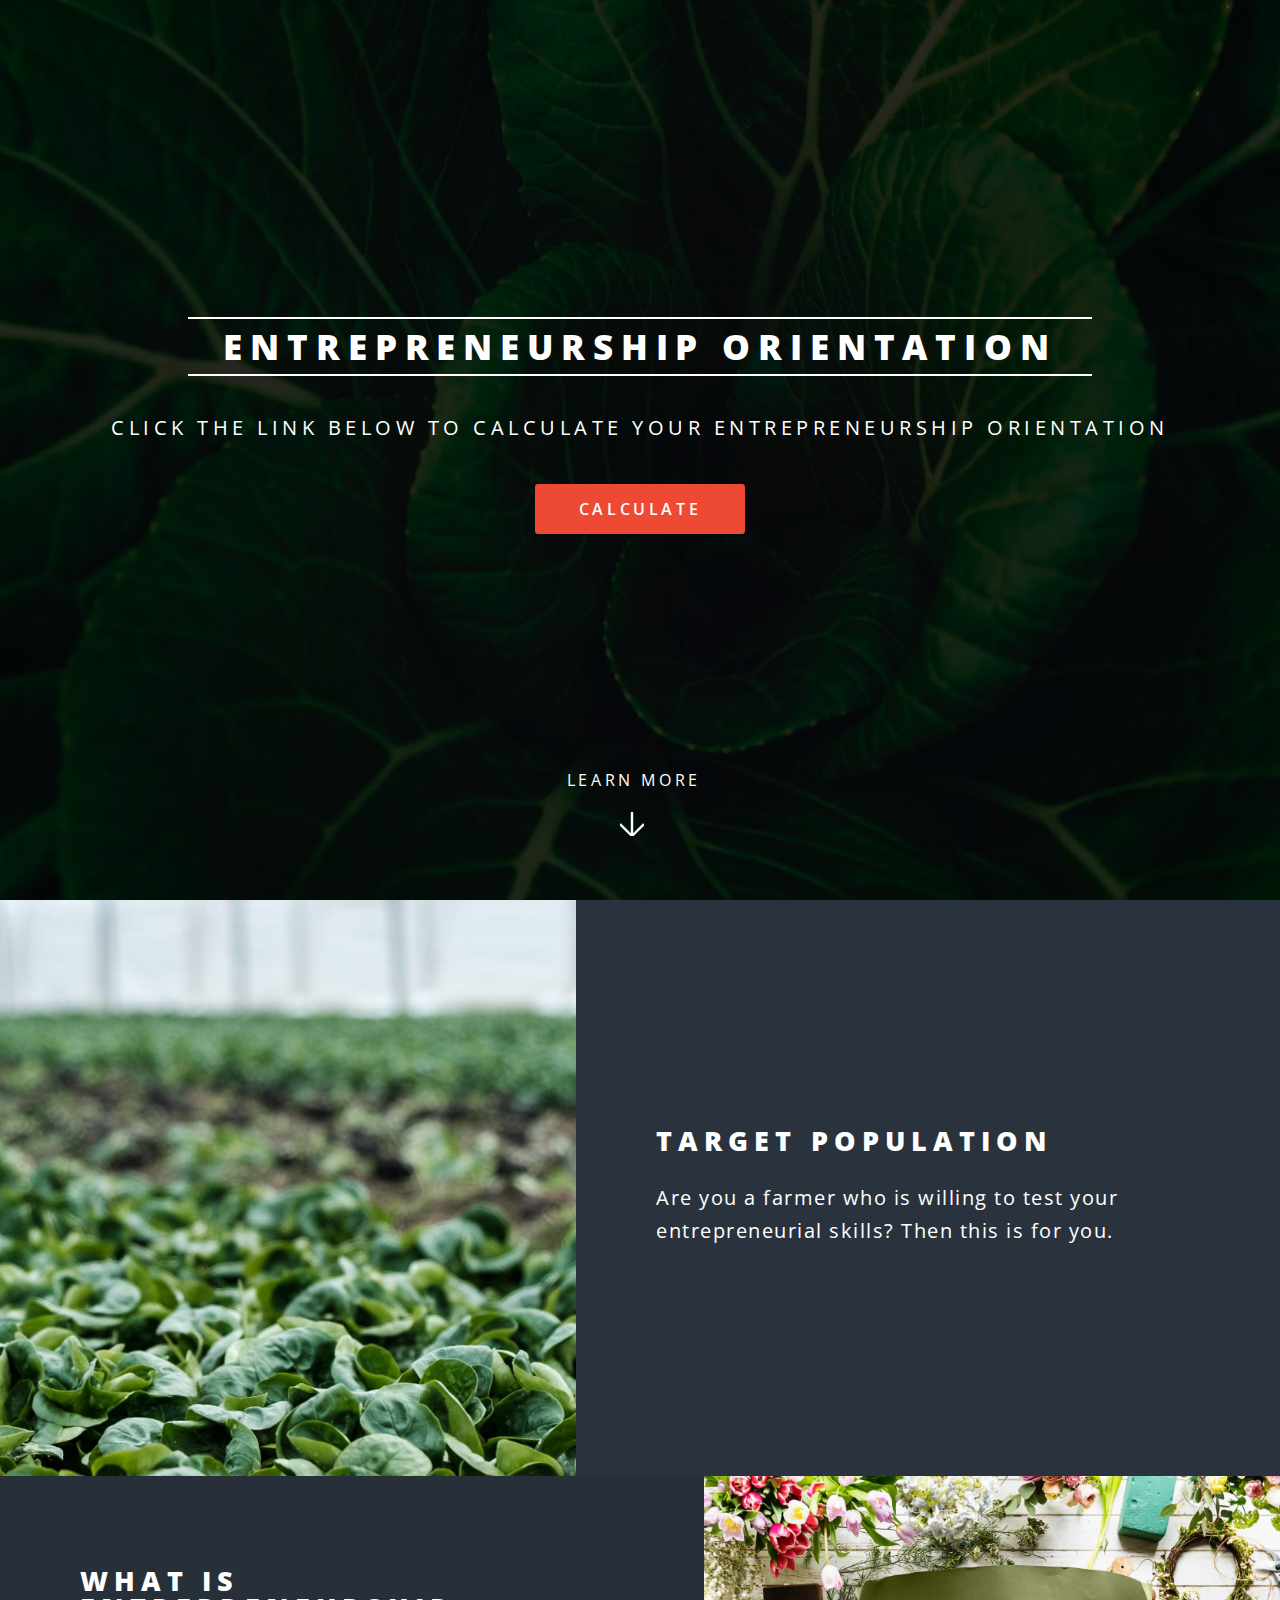
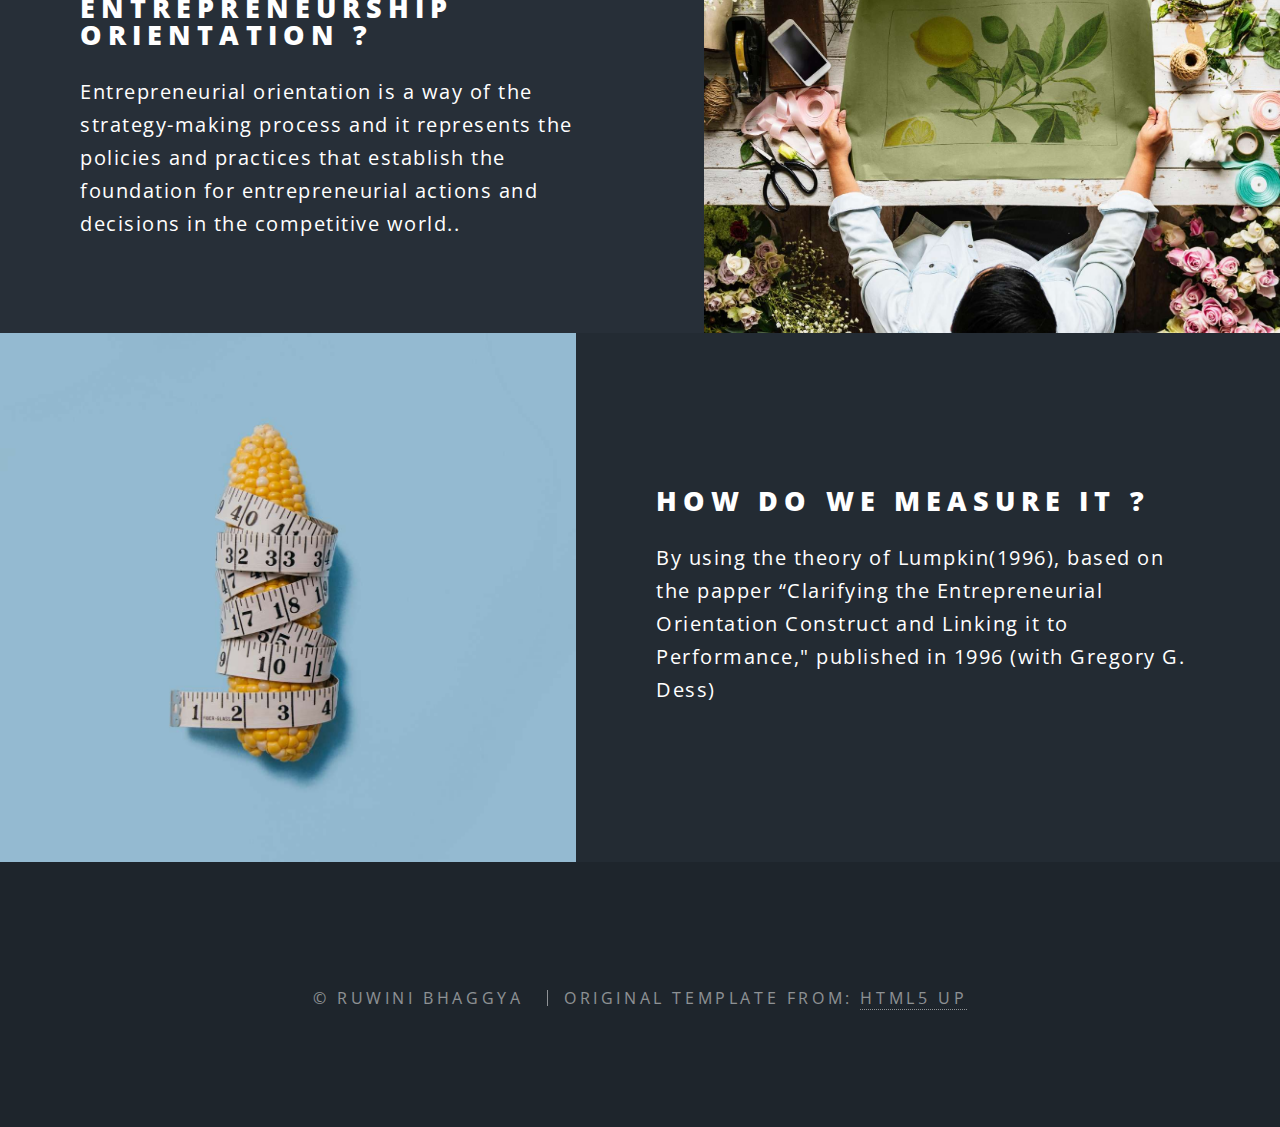
==== commit a5842bcc: "changed footer" ====
--- a/eo/index.html
+++ b/eo/index.html
@@ -14,6 +14,7 @@
     />
     <link rel="stylesheet" href="assets/css/main.css" />
     <link rel="stylesheet" href="assets/css/survey.css" />
+    <link rel="stylesheet" href="assets/js/chartist/chartist.min.css" />
     <link rel="stylesheet" href="assets/css/custom.css" />
 
     <noscript><link rel="stylesheet" href="assets/css/noscript.css"/></noscript>
@@ -80,8 +81,8 @@
         </section>
       </section>
 
-     
-      <footer id="footer"> <!-- Footer 
+      <footer id="footer">
+        <!-- Footer 
         <ul class="icons">
           <li>
             <a href="#" class="icon fa-twitter"
@@ -110,14 +111,25 @@
           </li>
         </ul>-->
         <ul class="copyright">
-          <li>&copy; Untitled</li>
-          <li>Design: <a href="http://html5up.net">HTML5 UP</a></li>
+          <li>&copy; Ruwini Bhaggya</li>
+          <li>Original Template From: <a href="http://html5up.net">HTML5 UP</a></li>
         </ul>
       </footer>
     </div>
 
     <div id="surveyElement"></div>
-    <div id="surveyResult"></div>
+    <div id="surveyResult">
+      <div class="sv_result">
+        <div class="sv_result_heading"></div>
+        <div id="final_marks" class="sv_result_val"></div>
+      </div>
+      <div id="final_chart" class="sv_bar_chart"></div>
+      <div class="kill-me sv_reload">
+        <a href="#" class="button primary" onclick="window.location.reload()"
+          >Back To Home Page</a
+        >
+      </div>
+    </div>
 
     <!-- Scripts -->
     <script src="assets/js/jquery.min.js"></script>
@@ -128,6 +140,7 @@
     <script src="assets/js/util.js"></script>
     <script src="assets/js/main.js"></script>
     <script src="assets/js/survey.jquery.min.js"></script>
+    <script src="assets/js/chartist/chartist.js"></script>
     <script src="assets/js/index.js"></script>
   </body>
 </html>
--- a/eo/assets/js/chartist/chartist.min.css
+++ b/eo/assets/js/chartist/chartist.min.css
@@ -0,0 +1 @@
+.ct-double-octave:after,.ct-major-eleventh:after,.ct-major-second:after,.ct-major-seventh:after,.ct-major-sixth:after,.ct-major-tenth:after,.ct-major-third:after,.ct-major-twelfth:after,.ct-minor-second:after,.ct-minor-seventh:after,.ct-minor-sixth:after,.ct-minor-third:after,.ct-octave:after,.ct-perfect-fifth:after,.ct-perfect-fourth:after,.ct-square:after{content:"";clear:both}.ct-label{fill:rgba(0,0,0,.4);color:rgba(0,0,0,.4);font-size:.75rem;line-height:1}.ct-grid-background,.ct-line{fill:none}.ct-chart-bar .ct-label,.ct-chart-line .ct-label{display:block;display:-webkit-box;display:-moz-box;display:-ms-flexbox;display:-webkit-flex;display:flex}.ct-chart-donut .ct-label,.ct-chart-pie .ct-label{dominant-baseline:central}.ct-label.ct-horizontal.ct-start{-webkit-box-align:flex-end;-webkit-align-items:flex-end;-ms-flex-align:flex-end;align-items:flex-end;-webkit-box-pack:flex-start;-webkit-justify-content:flex-start;-ms-flex-pack:flex-start;justify-content:flex-start;text-align:left;text-anchor:start}.ct-label.ct-horizontal.ct-end{-webkit-box-align:flex-start;-webkit-align-items:flex-start;-ms-flex-align:flex-start;align-items:flex-start;-webkit-box-pack:flex-start;-webkit-justify-content:flex-start;-ms-flex-pack:flex-start;justify-content:flex-start;text-align:left;text-anchor:start}.ct-label.ct-vertical.ct-start{-webkit-box-align:flex-end;-webkit-align-items:flex-end;-ms-flex-align:flex-end;align-items:flex-end;-webkit-box-pack:flex-end;-webkit-justify-content:flex-end;-ms-flex-pack:flex-end;justify-content:flex-end;text-align:right;text-anchor:end}.ct-label.ct-vertical.ct-end{-webkit-box-align:flex-end;-webkit-align-items:flex-end;-ms-flex-align:flex-end;align-items:flex-end;-webkit-box-pack:flex-start;-webkit-justify-content:flex-start;-ms-flex-pack:flex-start;justify-content:flex-start;text-align:left;text-anchor:start}.ct-chart-bar .ct-label.ct-horizontal.ct-start{-webkit-box-align:flex-end;-webkit-align-items:flex-end;-ms-flex-align:flex-end;align-items:flex-end;-webkit-box-pack:center;-webkit-justify-content:center;-ms-flex-pack:center;justify-content:center;text-align:center;text-anchor:start}.ct-chart-bar .ct-label.ct-horizontal.ct-end{-webkit-box-align:flex-start;-webkit-align-items:flex-start;-ms-flex-align:flex-start;align-items:flex-start;-webkit-box-pack:center;-webkit-justify-content:center;-ms-flex-pack:center;justify-content:center;text-align:center;text-anchor:start}.ct-chart-bar.ct-horizontal-bars .ct-label.ct-horizontal.ct-start{-webkit-box-align:flex-end;-webkit-align-items:flex-end;-ms-flex-align:flex-end;align-items:flex-end;-webkit-box-pack:flex-start;-webkit-justify-content:flex-start;-ms-flex-pack:flex-start;justify-content:flex-start;text-align:left;text-anchor:start}.ct-chart-bar.ct-horizontal-bars .ct-label.ct-horizontal.ct-end{-webkit-box-align:flex-start;-webkit-align-items:flex-start;-ms-flex-align:flex-start;align-items:flex-start;-webkit-box-pack:flex-start;-webkit-justify-content:flex-start;-ms-flex-pack:flex-start;justify-content:flex-start;text-align:left;text-anchor:start}.ct-chart-bar.ct-horizontal-bars .ct-label.ct-vertical.ct-start{-webkit-box-align:center;-webkit-align-items:center;-ms-flex-align:center;align-items:center;-webkit-box-pack:flex-end;-webkit-justify-content:flex-end;-ms-flex-pack:flex-end;justify-content:flex-end;text-align:right;text-anchor:end}.ct-chart-bar.ct-horizontal-bars .ct-label.ct-vertical.ct-end{-webkit-box-align:center;-webkit-align-items:center;-ms-flex-align:center;align-items:center;-webkit-box-pack:flex-start;-webkit-justify-content:flex-start;-ms-flex-pack:flex-start;justify-content:flex-start;text-align:left;text-anchor:end}.ct-grid{stroke:rgba(0,0,0,.2);stroke-width:1px;stroke-dasharray:2px}.ct-point{stroke-width:10px;stroke-linecap:round}.ct-line{stroke-width:4px}.ct-area{stroke:none;fill-opacity:.1}.ct-bar{fill:none;stroke-width:10px}.ct-slice-donut{fill:none;stroke-width:60px}.ct-series-a .ct-bar,.ct-series-a .ct-line,.ct-series-a .ct-point,.ct-series-a .ct-slice-donut{stroke:#d70206}.ct-series-a .ct-area,.ct-series-a .ct-slice-donut-solid,.ct-series-a .ct-slice-pie{fill:#d70206}.ct-series-b .ct-bar,.ct-series-b .ct-line,.ct-series-b .ct-point,.ct-series-b .ct-slice-donut{stroke:#f05b4f}.ct-series-b .ct-area,.ct-series-b .ct-slice-donut-solid,.ct-series-b .ct-slice-pie{fill:#f05b4f}.ct-series-c .ct-bar,.ct-series-c .ct-line,.ct-series-c .ct-point,.ct-series-c .ct-slice-donut{stroke:#f4c63d}.ct-series-c .ct-area,.ct-series-c .ct-slice-donut-solid,.ct-series-c .ct-slice-pie{fill:#f4c63d}.ct-series-d .ct-bar,.ct-series-d .ct-line,.ct-series-d .ct-point,.ct-series-d .ct-slice-donut{stroke:#d17905}.ct-series-d .ct-area,.ct-series-d .ct-slice-donut-solid,.ct-series-d .ct-slice-pie{fill:#d17905}.ct-series-e .ct-bar,.ct-series-e .ct-line,.ct-series-e .ct-point,.ct-series-e .ct-slice-donut{stroke:#453d3f}.ct-series-e .ct-area,.ct-series-e .ct-slice-donut-solid,.ct-series-e .ct-slice-pie{fill:#453d3f}.ct-series-f .ct-bar,.ct-series-f .ct-line,.ct-series-f .ct-point,.ct-series-f .ct-slice-donut{stroke:#59922b}.ct-series-f .ct-area,.ct-series-f .ct-slice-donut-solid,.ct-series-f .ct-slice-pie{fill:#59922b}.ct-series-g .ct-bar,.ct-series-g .ct-line,.ct-series-g .ct-point,.ct-series-g .ct-slice-donut{stroke:#0544d3}.ct-series-g .ct-area,.ct-series-g .ct-slice-donut-solid,.ct-series-g .ct-slice-pie{fill:#0544d3}.ct-series-h .ct-bar,.ct-series-h .ct-line,.ct-series-h .ct-point,.ct-series-h .ct-slice-donut{stroke:#6b0392}.ct-series-h .ct-area,.ct-series-h .ct-slice-donut-solid,.ct-series-h .ct-slice-pie{fill:#6b0392}.ct-series-i .ct-bar,.ct-series-i .ct-line,.ct-series-i .ct-point,.ct-series-i .ct-slice-donut{stroke:#f05b4f}.ct-series-i .ct-area,.ct-series-i .ct-slice-donut-solid,.ct-series-i .ct-slice-pie{fill:#f05b4f}.ct-series-j .ct-bar,.ct-series-j .ct-line,.ct-series-j .ct-point,.ct-series-j .ct-slice-donut{stroke:#dda458}.ct-series-j .ct-area,.ct-series-j .ct-slice-donut-solid,.ct-series-j .ct-slice-pie{fill:#dda458}.ct-series-k .ct-bar,.ct-series-k .ct-line,.ct-series-k .ct-point,.ct-series-k .ct-slice-donut{stroke:#eacf7d}.ct-series-k .ct-area,.ct-series-k .ct-slice-donut-solid,.ct-series-k .ct-slice-pie{fill:#eacf7d}.ct-series-l .ct-bar,.ct-series-l .ct-line,.ct-series-l .ct-point,.ct-series-l .ct-slice-donut{stroke:#86797d}.ct-series-l .ct-area,.ct-series-l .ct-slice-donut-solid,.ct-series-l .ct-slice-pie{fill:#86797d}.ct-series-m .ct-bar,.ct-series-m .ct-line,.ct-series-m .ct-point,.ct-series-m .ct-slice-donut{stroke:#b2c326}.ct-series-m .ct-area,.ct-series-m .ct-slice-donut-solid,.ct-series-m .ct-slice-pie{fill:#b2c326}.ct-series-n .ct-bar,.ct-series-n .ct-line,.ct-series-n .ct-point,.ct-series-n .ct-slice-donut{stroke:#6188e2}.ct-series-n .ct-area,.ct-series-n .ct-slice-donut-solid,.ct-series-n .ct-slice-pie{fill:#6188e2}.ct-series-o .ct-bar,.ct-series-o .ct-line,.ct-series-o .ct-point,.ct-series-o .ct-slice-donut{stroke:#a748ca}.ct-series-o .ct-area,.ct-series-o .ct-slice-donut-solid,.ct-series-o .ct-slice-pie{fill:#a748ca}.ct-square{display:block;position:relative;width:100%}.ct-square:before{display:block;float:left;content:"";width:0;height:0;padding-bottom:100%}.ct-square:after{display:table}.ct-square>svg{display:block;position:absolute;top:0;left:0}.ct-minor-second{display:block;position:relative;width:100%}.ct-minor-second:before{display:block;float:left;content:"";width:0;height:0;padding-bottom:93.75%}.ct-minor-second:after{display:table}.ct-minor-second>svg{display:block;position:absolute;top:0;left:0}.ct-major-second{display:block;position:relative;width:100%}.ct-major-second:before{display:block;float:left;content:"";width:0;height:0;padding-bottom:88.8888888889%}.ct-major-second:after{display:table}.ct-major-second>svg{display:block;position:absolute;top:0;left:0}.ct-minor-third{display:block;position:relative;width:100%}.ct-minor-third:before{display:block;float:left;content:"";width:0;height:0;padding-bottom:83.3333333333%}.ct-minor-third:after{display:table}.ct-minor-third>svg{display:block;position:absolute;top:0;left:0}.ct-major-third{display:block;position:relative;width:100%}.ct-major-third:before{display:block;float:left;content:"";width:0;height:0;padding-bottom:80%}.ct-major-third:after{display:table}.ct-major-third>svg{display:block;position:absolute;top:0;left:0}.ct-perfect-fourth{display:block;position:relative;width:100%}.ct-perfect-fourth:before{display:block;float:left;content:"";width:0;height:0;padding-bottom:75%}.ct-perfect-fourth:after{display:table}.ct-perfect-fourth>svg{display:block;position:absolute;top:0;left:0}.ct-perfect-fifth{display:block;position:relative;width:100%}.ct-perfect-fifth:before{display:block;float:left;content:"";width:0;height:0;padding-bottom:66.6666666667%}.ct-perfect-fifth:after{display:table}.ct-perfect-fifth>svg{display:block;position:absolute;top:0;left:0}.ct-minor-sixth{display:block;position:relative;width:100%}.ct-minor-sixth:before{display:block;float:left;content:"";width:0;height:0;padding-bottom:62.5%}.ct-minor-sixth:after{display:table}.ct-minor-sixth>svg{display:block;position:absolute;top:0;left:0}.ct-golden-section{display:block;position:relative;width:100%}.ct-golden-section:before{display:block;float:left;content:"";width:0;height:0;padding-bottom:61.804697157%}.ct-golden-section:after{content:"";display:table;clear:both}.ct-golden-section>svg{display:block;position:absolute;top:0;left:0}.ct-major-sixth{display:block;position:relative;width:100%}.ct-major-sixth:before{display:block;float:left;content:"";width:0;height:0;padding-bottom:60%}.ct-major-sixth:after{display:table}.ct-major-sixth>svg{display:block;position:absolute;top:0;left:0}.ct-minor-seventh{display:block;position:relative;width:100%}.ct-minor-seventh:before{display:block;float:left;content:"";width:0;height:0;padding-bottom:56.25%}.ct-minor-seventh:after{display:table}.ct-minor-seventh>svg{display:block;position:absolute;top:0;left:0}.ct-major-seventh{display:block;position:relative;width:100%}.ct-major-seventh:before{display:block;float:left;content:"";width:0;height:0;padding-bottom:53.3333333333%}.ct-major-seventh:after{display:table}.ct-major-seventh>svg{display:block;position:absolute;top:0;left:0}.ct-octave{display:block;position:relative;width:100%}.ct-octave:before{display:block;float:left;content:"";width:0;height:0;padding-bottom:50%}.ct-octave:after{display:table}.ct-octave>svg{display:block;position:absolute;top:0;left:0}.ct-major-tenth{display:block;position:relative;width:100%}.ct-major-tenth:before{display:block;float:left;content:"";width:0;height:0;padding-bottom:40%}.ct-major-tenth:after{display:table}.ct-major-tenth>svg{display:block;position:absolute;top:0;left:0}.ct-major-eleventh{display:block;position:relative;width:100%}.ct-major-eleventh:before{display:block;float:left;content:"";width:0;height:0;padding-bottom:37.5%}.ct-major-eleventh:after{display:table}.ct-major-eleventh>svg{display:block;position:absolute;top:0;left:0}.ct-major-twelfth{display:block;position:relative;width:100%}.ct-major-twelfth:before{display:block;float:left;content:"";width:0;height:0;padding-bottom:33.3333333333%}.ct-major-twelfth:after{display:table}.ct-major-twelfth>svg{display:block;position:absolute;top:0;left:0}.ct-double-octave{display:block;position:relative;width:100%}.ct-double-octave:before{display:block;float:left;content:"";width:0;height:0;padding-bottom:25%}.ct-double-octave:after{display:table}.ct-double-octave>svg{display:block;position:absolute;top:0;left:0}--- a/eo/assets/css/custom.css
+++ b/eo/assets/css/custom.css
@@ -1,4 +1,31 @@
 .sv_page_title {
-    font-size: 1.5em !important;
-    padding-top: 10px;
-}+  font-size: 1.5em !important;
+  padding-top: 10px;
+}
+
+.sv_bar_chart {
+  background: white;
+}
+
+.sv_result {
+  background: white;
+  text-align: center;
+}
+
+.sv_result .sv_result_heading {
+  font-size: 1em;
+}
+.sv_result .sv_result_val {
+  font-size: 2em;
+}
+
+.kill-me {
+  display: none;
+}
+
+.sv_reload {
+  background: white;
+  text-align: center;
+  padding-top: 50px;
+  padding-bottom: 50px;
+}
